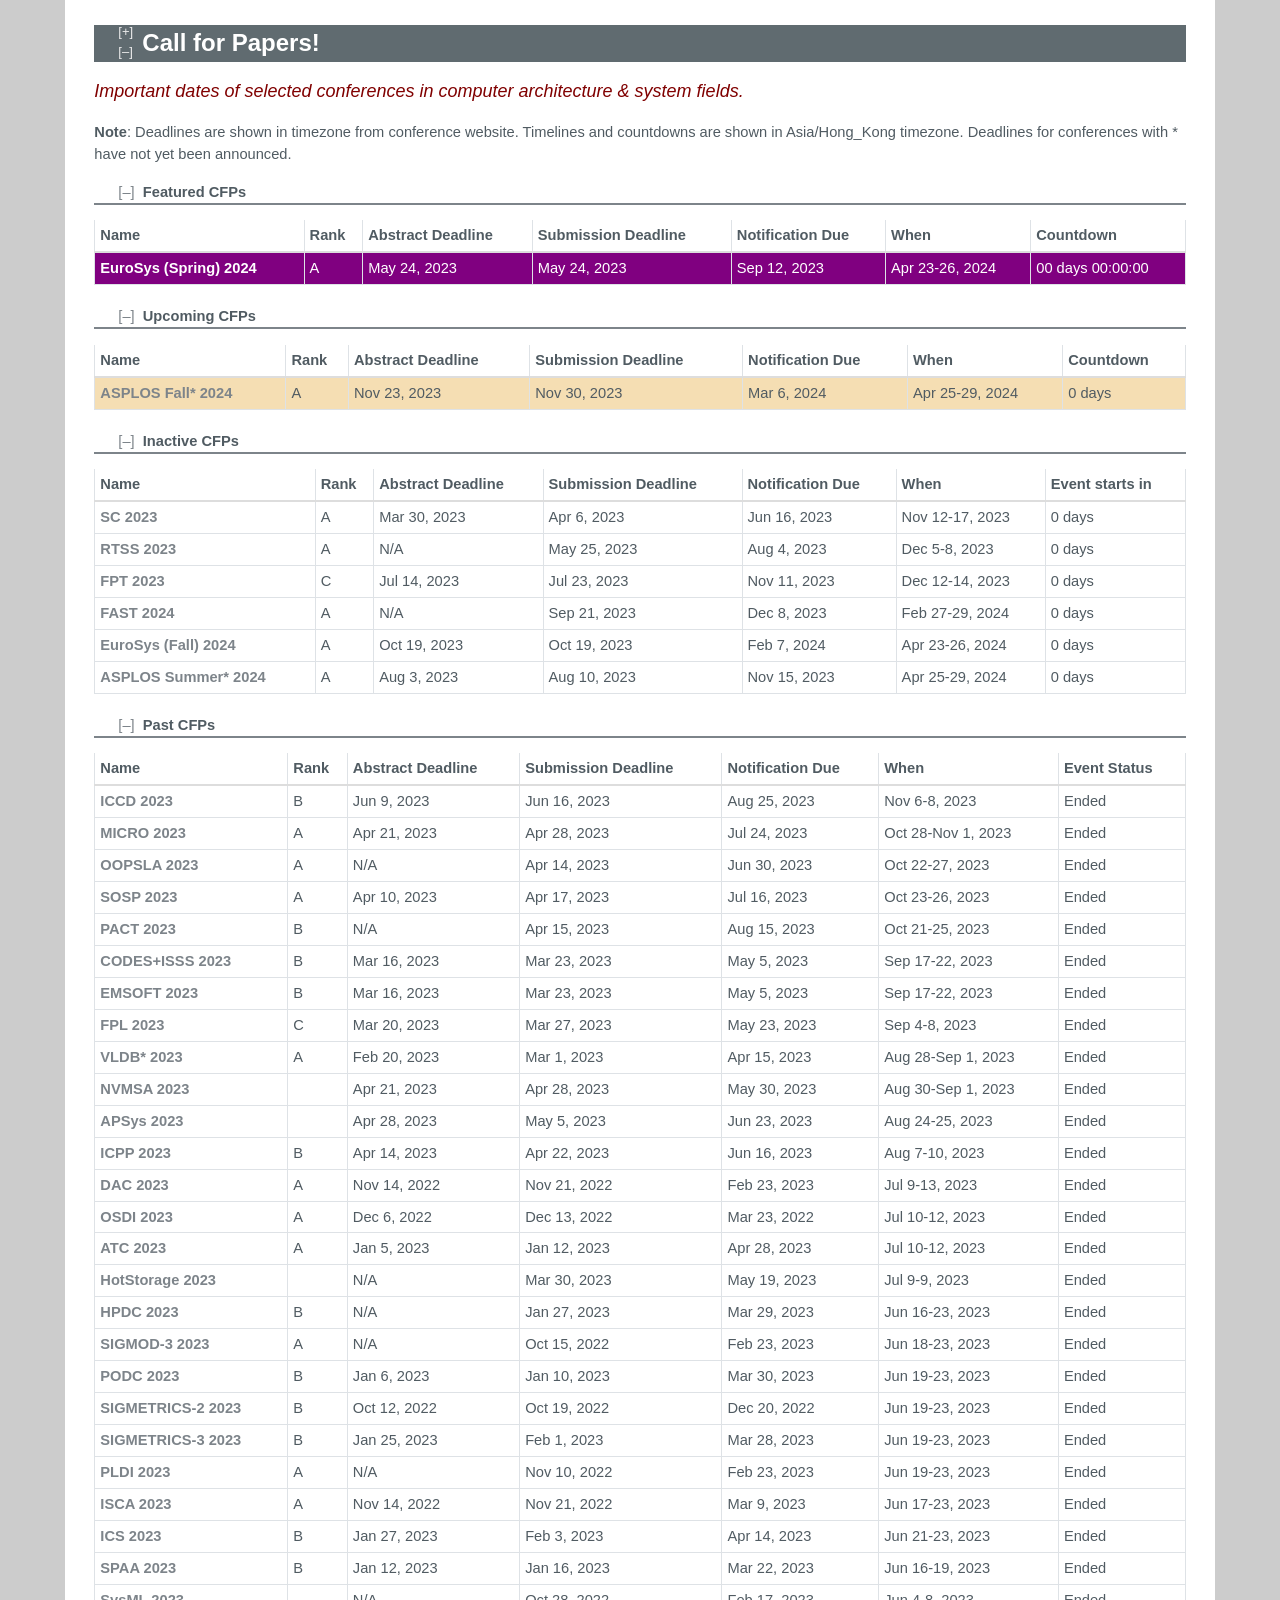
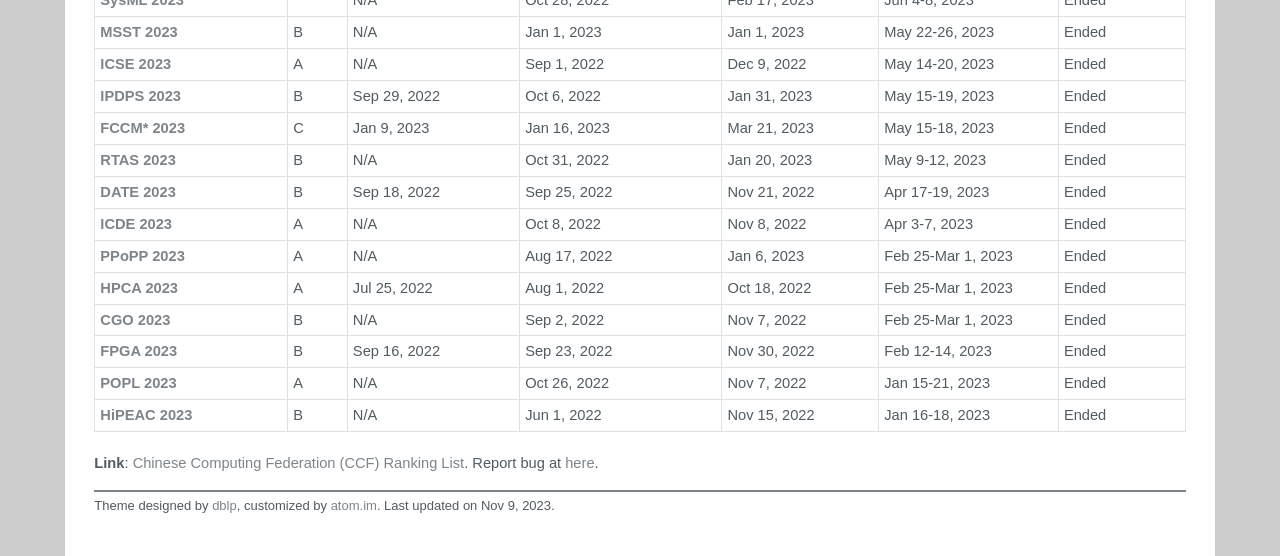
==== index.html @ 72f47cea "deploy: 74f1f2097d06f470bd40d32255d3997ac44f8871" ====
<!DOCTYPE html>
<html lang="en">


<head>
	<title>Call for papers</title>
	<meta charset="utf-8">
	<meta http-equiv="X-UA-Compatible" content="IE=edge">
	<meta name="viewport" content="width=device-width, initial-scale=1.0">
	<meta name="description" content="Selected call for papers from top computer architecture &amp; system conferences.">
	<meta name="author" content="Hu Wan">
	<meta name="keywords" content="conference, computer science and technology, non-volatile memory, NVM, file system, operating system">
	<link href="assets/images/favicon.ico" id="favicon" rel="shortcut icon" type="image/x-icon">
	<link href="assets/css/bootstrap.min.css" rel="stylesheet" type="text/css">
	<link href="assets/css/dblp-2015-02-06.css" rel="stylesheet" type="text/css">
	<link href="assets/css/bootstrap-table.css" rel="stylesheet" type="text/css">
	<link href="assets/css/jquery.timeline.min.css" rel="stylesheet" type="text/css">
</head>

<body class="no-js" style="overflow-y: scroll;">
	<div id="main">
	<!-- head line -->
	<header class="noline" id="headline">
		<h1>Call for Papers!</h1>
	</header>
	<div class="warning">
		<p>Important dates of selected conferences in computer architecture &amp; system fields.</p>
	</div>
	<div>
		<p><strong>Note</strong>: Deadlines are shown in timezone from conference website. Timelines and countdowns are shown in Asia/Hong_Kong timezone. Deadlines for conferences with * have not yet been announced.</p>
	</div>
	<div class="clear-both"></div>

	<div class="hideable" id="highlight">
		<header class="hide-head nowrap">
			<h2>Featured CFPs</h2>
		</header>
		<div class="hide-body">
			<div class="table-responsive">
				<table class="table table-bordered table-condensed">
					<thead>
						<tr>
							<th>Name</th>
							<th>Rank</th>
							<th>Abstract Deadline</th>
							<th>Submission Deadline</th>
							<th>Notification Due</th>
							<th>When</th>
							<th>Countdown</th>
						</tr>
					</thead>
					<tbody>
						<tr class="item" style="background-color:purple;color:white">
							<th scope="row">
								<a class="hl" href="https://www.eurosys.org/news/eurosys-2024" target="_blank">EuroSys (Spring) 2024</a>
							</th>
							<td>A</td>
							<td> May 24, 2023 </td>
							<td>May 24, 2023</td>
							<td>Sep 12, 2023</td>
							<td>Apr 23-26, 2024</td>
							<td>
								<div id="countdown"></div>
							</td>
						</tr>
					</tbody>
				</table>
			</div>
		</div>
	</div>


	<div class="hideable" id="upcoming">
		<header class="hide-head nowrap">
			<h2>Upcoming CFPs</h2>
		</header>
		<div class="hide-body">
			<div class="table-responsive">
				<table class="table table-bordered table-condensed">
					<thead>
						<tr>
							<th>Name</th>
							<th>Rank</th>
							<th>Abstract Deadline</th>
							<th>Submission Deadline</th>
							<th>Notification Due</th>
							<th>When</th>
							<th>Countdown</th>
						</tr>
					</thead>
					<tbody>
						<tr class="item" style="background-color:Wheat">
							<th scope="row">
								<a href="https://asplos-conference.org/" target="_blank">ASPLOS Fall* 2024</a>
							</th>
							<td>A</td>
							<td>Nov 23, 2023</td>
							<td>Nov 30, 2023</td>
							<td>Mar 6, 2024</td>
							<td>Apr 25-29, 2024</td>
							<td>
								<div data-countdown="2023-12-01 05:59:59"></div>
							</td>
						</tr>

					</tbody>
				</table>
			</div>
		</div>
	</div>

	<div class="hideable" id="current">
		<header class="hide-head nowrap">
			<h2>Inactive CFPs</h2>
		</header>
		<div class="hide-body">
			<div class="table-responsive">
				<table class="table table-bordered table-condensed">
					<thead>
						<tr>
							<th>Name</th>
							<th>Rank</th>
							<th>Abstract Deadline</th>
							<th>Submission Deadline</th>
							<th>Notification Due</th>
							<th>When</th>
							<th>Event starts in</th>
						</tr>
					</thead>
					<tbody>
						<tr class="item" style="background-color:white">
							<th scope="row">
								<a href="https://sc23.supercomputing.org" target="_blank">SC 2023</a>
							</th>
							<td>A</td>
							<td>Mar 30, 2023</td>
							<td>Apr 6, 2023</td>
							<td>Jun 16, 2023</td>
							<td>Nov 12-17, 2023</td>
							<td>
								<div data-countdown="2023-11-12 08:00:00"></div>
							</td>
						</tr>

						<tr class="item" style="background-color:white">
							<th scope="row">
								<a href="http://2023.rtss.org/" target="_blank">RTSS 2023</a>
							</th>
							<td>A</td>
							<td>N/A</td>
							<td>May 25, 2023</td>
							<td>Aug 4, 2023</td>
							<td>Dec 5-8, 2023</td>
							<td>
								<div data-countdown="2023-12-05 08:00:00"></div>
							</td>
						</tr>

						<tr class="item" style="background-color:white">
							<th scope="row">
								<a href="http://www.icfpt.org/" target="_blank">FPT 2023</a>
							</th>
							<td>C</td>
							<td>Jul 14, 2023</td>
							<td>Jul 23, 2023</td>
							<td>Nov 11, 2023</td>
							<td>Dec 12-14, 2023</td>
							<td>
								<div data-countdown="2023-12-12 08:00:00"></div>
							</td>
						</tr>

						<tr class="item" style="background-color:white">
							<th scope="row">
								<a href="https://www.usenix.org/conference/fast24/call-for-papers" target="_blank">FAST 2024</a>
							</th>
							<td>A</td>
							<td>N/A</td>
							<td>Sep 21, 2023</td>
							<td>Dec 8, 2023</td>
							<td>Feb 27-29, 2024</td>
							<td>
								<div data-countdown="2024-02-27 08:00:00"></div>
							</td>
						</tr>

						<tr class="item" style="background-color:white">
							<th scope="row">
								<a href="https://www.eurosys.org/news/eurosys-2024" target="_blank">EuroSys (Fall) 2024</a>
							</th>
							<td>A</td>
							<td>Oct 19, 2023</td>
							<td>Oct 19, 2023</td>
							<td>Feb 7, 2024</td>
							<td>Apr 23-26, 2024</td>
							<td>
								<div data-countdown="2024-04-23 08:00:00"></div>
							</td>
						</tr>

						<tr class="item" style="background-color:white">
							<th scope="row">
								<a href="https://asplos-conference.org/" target="_blank">ASPLOS Summer* 2024</a>
							</th>
							<td>A</td>
							<td>Aug 3, 2023</td>
							<td>Aug 10, 2023</td>
							<td>Nov 15, 2023</td>
							<td>Apr 25-29, 2024</td>
							<td>
								<div data-countdown="2024-04-25 08:00:00"></div>
							</td>
						</tr>

					</tbody>
				</table>
			</div>
		</div>
	</div>

	<div class="hideable" id="past">
		<header class="hide-head nowrap">
			<h2>Past CFPs</h2>
		</header>
		<div class="hide-body">
			<div class="table-responsive">
				<table class="table table-bordered table-condensed">
					<thead>
						<tr>
							<th>Name</th>
							<th>Rank</th>
							<th>Abstract Deadline</th>
							<th>Submission Deadline</th>
							<th>Notification Due</th>
							<th>When</th>
							<th>Event Status</th>
						</tr>
					</thead>
					<tbody>
						<tr class="item" style="background-color:white">
							<th scope="row">
								<a href="http://www.iccd-conf.com" target="_blank">ICCD 2023</a>
							</th>
							<td>B</td>
							<td>Jun 9, 2023</td>
							<td>Jun 16, 2023</td>
							<td>Aug 25, 2023</td>
							<td>Nov 6-8, 2023</td>
							<td>
								Ended
							</td>
						</tr>

						<tr class="item" style="background-color:white">
							<th scope="row">
								<a href="https://www.microarch.org/micro56" target="_blank">MICRO 2023</a>
							</th>
							<td>A</td>
							<td>Apr 21, 2023</td>
							<td>Apr 28, 2023</td>
							<td>Jul 24, 2023</td>
							<td>Oct 28-Nov 1, 2023</td>
							<td>
								Ended
							</td>
						</tr>

						<tr class="item" style="background-color:white">
							<th scope="row">
								<a href="https://2023.splashcon.org/" target="_blank">OOPSLA 2023</a>
							</th>
							<td>A</td>
							<td>N/A</td>
							<td>Apr 14, 2023</td>
							<td>Jun 30, 2023</td>
							<td>Oct 22-27, 2023</td>
							<td>
								Ended
							</td>
						</tr>

						<tr class="item" style="background-color:white">
							<th scope="row">
								<a href="https://sosp2023.mpi-sws.org/" target="_blank">SOSP 2023</a>
							</th>
							<td>A</td>
							<td>Apr 10, 2023</td>
							<td>Apr 17, 2023</td>
							<td>Jul 16, 2023</td>
							<td>Oct 23-26, 2023</td>
							<td>
								Ended
							</td>
						</tr>

						<tr class="item" style="background-color:white">
							<th scope="row">
								<a href="https://pact2023.github.io/" target="_blank">PACT 2023</a>
							</th>
							<td>B</td>
							<td>N/A</td>
							<td>Apr 15, 2023</td>
							<td>Aug 15, 2023</td>
							<td>Oct 21-25, 2023</td>
							<td>
								Ended
							</td>
						</tr>

						<tr class="item" style="background-color:white">
							<th scope="row">
								<a href="http://www.esweek.org" target="_blank">CODES&#43;ISSS 2023</a>
							</th>
							<td>B</td>
							<td>Mar 16, 2023</td>
							<td>Mar 23, 2023</td>
							<td>May 5, 2023</td>
							<td>Sep 17-22, 2023</td>
							<td>
								Ended
							</td>
						</tr>

						<tr class="item" style="background-color:white">
							<th scope="row">
								<a href="http://www.esweek.org" target="_blank">EMSOFT 2023</a>
							</th>
							<td>B</td>
							<td>Mar 16, 2023</td>
							<td>Mar 23, 2023</td>
							<td>May 5, 2023</td>
							<td>Sep 17-22, 2023</td>
							<td>
								Ended
							</td>
						</tr>

						<tr class="item" style="background-color:white">
							<th scope="row">
								<a href="https://www.fpl.org/" target="_blank">FPL 2023</a>
							</th>
							<td>C</td>
							<td>Mar 20, 2023</td>
							<td>Mar 27, 2023</td>
							<td>May 23, 2023</td>
							<td>Sep 4-8, 2023</td>
							<td>
								Ended
							</td>
						</tr>

						<tr class="item" style="background-color:white">
							<th scope="row">
								<a href="http://vldb.org/2023/" target="_blank">VLDB* 2023</a>
							</th>
							<td>A</td>
							<td>Feb 20, 2023</td>
							<td>Mar 1, 2023</td>
							<td>Apr 15, 2023</td>
							<td>Aug 28-Sep 1, 2023</td>
							<td>
								Ended
							</td>
						</tr>

						<tr class="item" style="background-color:white">
							<th scope="row">
								<a href="https://nvmsa2023.github.io/index" target="_blank">NVMSA 2023</a>
							</th>
							<td></td>
							<td>Apr 21, 2023</td>
							<td>Apr 28, 2023</td>
							<td>May 30, 2023</td>
							<td>Aug 30-Sep 1, 2023</td>
							<td>
								Ended
							</td>
						</tr>

						<tr class="item" style="background-color:white">
							<th scope="row">
								<a href="https://apsys23.skku.edu/" target="_blank">APSys 2023</a>
							</th>
							<td></td>
							<td>Apr 28, 2023</td>
							<td>May 5, 2023</td>
							<td>Jun 23, 2023</td>
							<td>Aug 24-25, 2023</td>
							<td>
								Ended
							</td>
						</tr>

						<tr class="item" style="background-color:white">
							<th scope="row">
								<a href="https://icpp23.sci.utah.edu/" target="_blank">ICPP 2023</a>
							</th>
							<td>B</td>
							<td>Apr 14, 2023</td>
							<td>Apr 22, 2023</td>
							<td>Jun 16, 2023</td>
							<td>Aug 7-10, 2023</td>
							<td>
								Ended
							</td>
						</tr>

						<tr class="item" style="background-color:white">
							<th scope="row">
								<a href="https://dac.com" target="_blank">DAC 2023</a>
							</th>
							<td>A</td>
							<td>Nov 14, 2022</td>
							<td>Nov 21, 2022</td>
							<td>Feb 23, 2023</td>
							<td>Jul 9-13, 2023</td>
							<td>
								Ended
							</td>
						</tr>

						<tr class="item" style="background-color:white">
							<th scope="row">
								<a href="https://www.usenix.org/conference/osdi23/" target="_blank">OSDI 2023</a>
							</th>
							<td>A</td>
							<td>Dec 6, 2022</td>
							<td>Dec 13, 2022</td>
							<td>Mar 23, 2022</td>
							<td>Jul 10-12, 2023</td>
							<td>
								Ended
							</td>
						</tr>

						<tr class="item" style="background-color:white">
							<th scope="row">
								<a href="https://www.usenix.org/conference/atc23" target="_blank">ATC 2023</a>
							</th>
							<td>A</td>
							<td>Jan 5, 2023</td>
							<td>Jan 12, 2023</td>
							<td>Apr 28, 2023</td>
							<td>Jul 10-12, 2023</td>
							<td>
								Ended
							</td>
						</tr>

						<tr class="item" style="background-color:white">
							<th scope="row">
								<a href="https://www.hotstorage.org/2023/" target="_blank">HotStorage 2023</a>
							</th>
							<td></td>
							<td>N/A</td>
							<td>Mar 30, 2023</td>
							<td>May 19, 2023</td>
							<td>Jul 9-9, 2023</td>
							<td>
								Ended
							</td>
						</tr>

						<tr class="item" style="background-color:white">
							<th scope="row">
								<a href="http://www.hpdc.org/2023/" target="_blank">HPDC 2023</a>
							</th>
							<td>B</td>
							<td>N/A</td>
							<td>Jan 27, 2023</td>
							<td>Mar 29, 2023</td>
							<td>Jun 16-23, 2023</td>
							<td>
								Ended
							</td>
						</tr>

						<tr class="item" style="background-color:white">
							<th scope="row">
								<a href="https://2023.sigmod.org/" target="_blank">SIGMOD-3 2023</a>
							</th>
							<td>A</td>
							<td>N/A</td>
							<td>Oct 15, 2022</td>
							<td>Feb 23, 2023</td>
							<td>Jun 18-23, 2023</td>
							<td>
								Ended
							</td>
						</tr>

						<tr class="item" style="background-color:white">
							<th scope="row">
								<a href="https://www.podc.org/" target="_blank">PODC 2023</a>
							</th>
							<td>B</td>
							<td>Jan 6, 2023</td>
							<td>Jan 10, 2023</td>
							<td>Mar 30, 2023</td>
							<td>Jun 19-23, 2023</td>
							<td>
								Ended
							</td>
						</tr>

						<tr class="item" style="background-color:white">
							<th scope="row">
								<a href="https://www.sigmetrics.org/sigmetrics2023" target="_blank">SIGMETRICS-2 2023</a>
							</th>
							<td>B</td>
							<td>Oct 12, 2022</td>
							<td>Oct 19, 2022</td>
							<td>Dec 20, 2022</td>
							<td>Jun 19-23, 2023</td>
							<td>
								Ended
							</td>
						</tr>

						<tr class="item" style="background-color:white">
							<th scope="row">
								<a href="https://www.sigmetrics.org/sigmetrics2023" target="_blank">SIGMETRICS-3 2023</a>
							</th>
							<td>B</td>
							<td>Jan 25, 2023</td>
							<td>Feb 1, 2023</td>
							<td>Mar 28, 2023</td>
							<td>Jun 19-23, 2023</td>
							<td>
								Ended
							</td>
						</tr>

						<tr class="item" style="background-color:white">
							<th scope="row">
								<a href="http://pldi23.sigplan.org" target="_blank">PLDI 2023</a>
							</th>
							<td>A</td>
							<td>N/A</td>
							<td>Nov 10, 2022</td>
							<td>Feb 23, 2023</td>
							<td>Jun 19-23, 2023</td>
							<td>
								Ended
							</td>
						</tr>

						<tr class="item" style="background-color:white">
							<th scope="row">
								<a href="https://iscaconf.org/isca2023" target="_blank">ISCA 2023</a>
							</th>
							<td>A</td>
							<td>Nov 14, 2022</td>
							<td>Nov 21, 2022</td>
							<td>Mar 9, 2023</td>
							<td>Jun 17-23, 2023</td>
							<td>
								Ended
							</td>
						</tr>

						<tr class="item" style="background-color:white">
							<th scope="row">
								<a href="https://nschiele.github.io/ICS2023/" target="_blank">ICS 2023</a>
							</th>
							<td>B</td>
							<td>Jan 27, 2023</td>
							<td>Feb 3, 2023</td>
							<td>Apr 14, 2023</td>
							<td>Jun 21-23, 2023</td>
							<td>
								Ended
							</td>
						</tr>

						<tr class="item" style="background-color:white">
							<th scope="row">
								<a href="http://spaa.acm.org/" target="_blank">SPAA 2023</a>
							</th>
							<td>B</td>
							<td>Jan 12, 2023</td>
							<td>Jan 16, 2023</td>
							<td>Mar 22, 2023</td>
							<td>Jun 16-19, 2023</td>
							<td>
								Ended
							</td>
						</tr>

						<tr class="item" style="background-color:white">
							<th scope="row">
								<a href="https://mlsys.org/" target="_blank">SysML 2023</a>
							</th>
							<td></td>
							<td>N/A</td>
							<td>Oct 28, 2022</td>
							<td>Feb 17, 2023</td>
							<td>Jun 4-8, 2023</td>
							<td>
								Ended
							</td>
						</tr>

						<tr class="item" style="background-color:white">
							<th scope="row">
								<a href="http://storageconference.us/" target="_blank">MSST 2023</a>
							</th>
							<td>B</td>
							<td>N/A</td>
							<td>Jan 1, 2023</td>
							<td>Jan 1, 2023</td>
							<td>May 22-26, 2023</td>
							<td>
								Ended
							</td>
						</tr>

						<tr class="item" style="background-color:white">
							<th scope="row">
								<a href="https://conf.researchr.org/home/icse-2023" target="_blank">ICSE 2023</a>
							</th>
							<td>A</td>
							<td>N/A</td>
							<td>Sep 1, 2022</td>
							<td>Dec 9, 2022</td>
							<td>May 14-20, 2023</td>
							<td>
								Ended
							</td>
						</tr>

						<tr class="item" style="background-color:white">
							<th scope="row">
								<a href="http://www.ipdps.org/" target="_blank">IPDPS 2023</a>
							</th>
							<td>B</td>
							<td>Sep 29, 2022</td>
							<td>Oct 6, 2022</td>
							<td>Jan 31, 2023</td>
							<td>May 15-19, 2023</td>
							<td>
								Ended
							</td>
						</tr>

						<tr class="item" style="background-color:white">
							<th scope="row">
								<a href="https://www.fccm.org/" target="_blank">FCCM* 2023</a>
							</th>
							<td>C</td>
							<td>Jan 9, 2023</td>
							<td>Jan 16, 2023</td>
							<td>Mar 21, 2023</td>
							<td>May 15-18, 2023</td>
							<td>
								Ended
							</td>
						</tr>

						<tr class="item" style="background-color:white">
							<th scope="row">
								<a href="http://2023.rtas.org/" target="_blank">RTAS 2023</a>
							</th>
							<td>B</td>
							<td>N/A</td>
							<td>Oct 31, 2022</td>
							<td>Jan 20, 2023</td>
							<td>May 9-12, 2023</td>
							<td>
								Ended
							</td>
						</tr>

						<tr class="item" style="background-color:white">
							<th scope="row">
								<a href="https://www.date-conference.com/" target="_blank">DATE 2023</a>
							</th>
							<td>B</td>
							<td>Sep 18, 2022</td>
							<td>Sep 25, 2022</td>
							<td>Nov 21, 2022</td>
							<td>Apr 17-19, 2023</td>
							<td>
								Ended
							</td>
						</tr>

						<tr class="item" style="background-color:white">
							<th scope="row">
								<a href="https://icde2023.ics.uci.edu/" target="_blank">ICDE 2023</a>
							</th>
							<td>A</td>
							<td>N/A</td>
							<td>Oct 8, 2022</td>
							<td>Nov 8, 2022</td>
							<td>Apr 3-7, 2023</td>
							<td>
								Ended
							</td>
						</tr>

						<tr class="item" style="background-color:white">
							<th scope="row">
								<a href="https://ppopp23.sigplan.org" target="_blank">PPoPP 2023</a>
							</th>
							<td>A</td>
							<td>N/A</td>
							<td>Aug 17, 2022</td>
							<td>Jan 6, 2023</td>
							<td>Feb 25-Mar 1, 2023</td>
							<td>
								Ended
							</td>
						</tr>

						<tr class="item" style="background-color:white">
							<th scope="row">
								<a href="https://www.hpca-conf.org/2023/" target="_blank">HPCA 2023</a>
							</th>
							<td>A</td>
							<td>Jul 25, 2022</td>
							<td>Aug 1, 2022</td>
							<td>Oct 18, 2022</td>
							<td>Feb 25-Mar 1, 2023</td>
							<td>
								Ended
							</td>
						</tr>

						<tr class="item" style="background-color:white">
							<th scope="row">
								<a href="https://conf.researchr.org/home/cgo-2023" target="_blank">CGO 2023</a>
							</th>
							<td>B</td>
							<td>N/A</td>
							<td>Sep 2, 2022</td>
							<td>Nov 7, 2022</td>
							<td>Feb 25-Mar 1, 2023</td>
							<td>
								Ended
							</td>
						</tr>

						<tr class="item" style="background-color:white">
							<th scope="row">
								<a href="https://isfpga.org/" target="_blank">FPGA 2023</a>
							</th>
							<td>B</td>
							<td>Sep 16, 2022</td>
							<td>Sep 23, 2022</td>
							<td>Nov 30, 2022</td>
							<td>Feb 12-14, 2023</td>
							<td>
								Ended
							</td>
						</tr>

						<tr class="item" style="background-color:white">
							<th scope="row">
								<a href="https://popl23.sigplan.org/" target="_blank">POPL 2023</a>
							</th>
							<td>A</td>
							<td>N/A</td>
							<td>Oct 26, 2022</td>
							<td>Nov 7, 2022</td>
							<td>Jan 15-21, 2023</td>
							<td>
								Ended
							</td>
						</tr>

						<tr class="item" style="background-color:white">
							<th scope="row">
								<a href="https://www.hipeac.net/2023/toulouse/#/" target="_blank">HiPEAC 2023</a>
							</th>
							<td>B</td>
							<td>N/A</td>
							<td>Jun 1, 2022</td>
							<td>Nov 15, 2022</td>
							<td>Jan 16-18, 2023</td>
							<td>
								Ended
							</td>
						</tr>

					</tbody>
				</table>
			</div>
		</div>
	</div>

	<div class="info">
		<p><strong>Link</strong>: <a href="https://ccf.atom.im">Chinese Computing Federation (CCF) Ranking List</a>. Report bug at <a href="https://github.com/atom-im/cfp/issues">here</a>.</p>
	</div>

	<div class="clear-both"></div>
	<div id="footer">
		<div class="info">
			<p>Theme designed by <a href="https://dblp.uni-trier.de/">dblp</a>, customized by <a href="https://atom.im">atom.im</a>. Last updated on Nov 9, 2023.</p>
		</div>
	</div>

	</div> <!-- main -->
	<script>
		var el = document.getElementsByTagName("body")[0];
		el.className = "js";
	</script>
	<script src="assets/js/w3.js"></script>
	<script src="assets/js/jquery-3.3.1.min.js"></script>
	<script src="assets/js/jquery.dblp-2014-08-07.min.js"></script>
	<script src="assets/js/jquery.cookie-1.2.min.js"></script>
	<script src="assets/js/encoder-2012-09-23.min.js"></script>
	<script src="assets/js/buckets-1.0.min.js"></script>
	<script src="assets/js/dblp-2015-02-11.min.js"></script>
	<script src="assets/js/dblp-ui-2014-06-16.min.js"></script>
	<script src="assets/js/popper.min.js"></script>
	<script src="assets/js/bootstrap.min.js"></script>
	<script src="assets/js/jquery.timeline.min.js"></script>
	<script src="assets/js/jquery.countdown.min.js"></script>
	<script src="assets/js/moment.min.js"></script>
	<script src="assets/js/moment-timezone-with-data-2012-2022.min.js"></script>
	<script>
		var deadline = moment.tz("2023-05-25 19:59:59", "Asia/Hong_Kong");
		$('#countdown').countdown(deadline.toDate(), function(event) {
			$(this).html(event.strftime('%D days %H:%M:%S'));
			});

	$('[data-countdown]').each(function() {
			var $this = $(this),
			finalDate = $(this).data('countdown');
			$this.countdown(finalDate, function(event) {
					var output = "0 days";
					if (event.offset.totalDays > 1) {
					  output = '%-D days';
					} else if (event.offset.totalDays > 0) {
					  output = '%-D day';
					} else if (event.offset.hours > 1) {
					  output = '%-H hours';
					} else if (event.offset.hours > 0) {
					  output = '%-H hour';
					}
					$this.html(event.strftime(output));
				});
			});
	</script>
	<script>
	let timeline_options = {
		type          : 'bar',
		startDatetime : 'currently',
		endDatetime   : 'auto',
		range         : 12,
		scale         : 'day',
		rows          : 3,
		minGridSize   : 24 * 2,
		rangeAlign    : 'begin',
                hideScrollbar : true,
		sidebar       : {
			sticky : true,
			list   : [
				'Upcoming calls',
				'Upcoming confs',
				'Future confs',
			]
		},
		ruler         : {
			top    : {
				lines      : [ 'month', 'day', 'weekday' ],
				height     : 26,
				fontSize   : 13,
				color      : '#777',
				background : '#FFF',
				format     : { timeZone: 'Asia/Hong_Kong', hour12: false, year: 'zerofill', month: 'long', day:"numeric", weekday: 'short', hour: 'numeric', minute: 'numeric' },
			},
		}
	}
	$('#my-timeline').Timeline( timeline_options )
	.tooltip({
		selector: '[data-toggle="tooltip"]',
		html: true
	});
	</script>

</body>
</html>
---- assets/css/dblp-2015-02-06.css ----
/** GENERAL STYLE **/

body { color:#505b62; background:#cccccc;
    font-family:arial, Arial, Helvetica, sans-serif; font-size:11pt; font-weight:400;
	margin:0px; padding:0px}

body.no-js .js-only { display:none; }
body.js .no-js-only { display:none; }

a { color:#7d848a; text-decoration:none; }
/*body.faq-page a { color:#728590; } */
a:hover { color:#1889c4; text-decoration:underline; }
a img { border:0px; }
a.disabled { color:#cccccc; text-decoration:none; cursor:text; }
a.disabled:hover { color:#cccccc; text-decoration:none; }
mark { color:#505b62; background:#fff8c6; }
/*mark { color:#505b62; background:#fff8c6; border:1px solid #888888; }*/
/*mark { color:#505b62; background:#ffedab; }*/
a mark { color:#7d848a; }
a:hover mark { color:#1889c4; }
li { list-style-type:square; }
li.no-bullet { list-style-type:none; }

a.hl:link, a.hl:visited { color: #ffffff; }
a.hl:hover { text-decoration:underline; }

/** FIXME: compatibility with old bht, do this before new headers to override later */
h2 { clear:both; font-size:1em; font-weight:700; border-bottom:2px #7d848a solid;
          padding:0px 0px 0px 24px; margin:2ex 0em; }
h3 { clear:both; font-size:small; font-weight:700; border-bottom:1px #7d848a solid;
          padding: 0px 12px 0px 24px;  }
h4 { clear:both; font-size:small; font-weight:400; padding: 0px 0px 0px 24px; }
h5 { clear:both; font-size:x-small; font-weight:400; padding: 0px 0px 0px 24px; }
h6 { clear:both; font-size:x-small; font-weight:300; padding: 0px 0px 0px 24px; }
/**/

header { border-bottom:2px #7d848a solid; padding:0px 16px 0px 24px; margin:0ex 0em 2ex 0em; }
header.noline { border-bottom:none; }
header.sub { display:inline; white-space:nowrap; }
header.sub:after { content:"\A"; white-space:pre-line; }
header h2 { display:inline; font-size:1em; font-weight:700; border-bottom:none;
	padding:0px; margin:0px; }
header h3 { display:inline; font-size:small; font-weight:700; border-bottom:none;
	padding:0px; margin:0px; }
header h4 { display:inline; font-size:small; font-weight:400; border-bottom:none;
	padding:0px; margin:0px; }
header h5 { display:inline; font-size:x-small; font-weight:400; border-bottom:none;
	padding:0px; margin:0px; }
header h6 { display:inline; font-size:x-small; font-weight:300; border-bottom:none;
	padding:0px; margin:0px; }
#main>p { margin: 10px 0px 10px 24px; padding:0px; }
.section>p { margin: 10px 0px 10px 24px; padding:0px; }
.section>div>p { margin: 10px 0px 10px 24px; padding:0px; }
.index>p { margin: 10px 0px 10px 24px; padding:0px; }

button.text { display:inline; overflow:visible; text-align:left;
	color:#7d848a; text-decoration:none; border: none;
	cursor:pointer; font-family:sans-serif; font-size:1em; font-weight:400;
	background-color: transparent; margin:0px; padding:0px; }
button.text:hover { color:#1889c4; text-decoration:underline; }
button.selected { font-weight:700; font-style:italic; padding-right:4px; }


/** WIDGETS **/

/* hideables */
body.js .hideable a.toggle{ font-weight:300; }
body.js .hideable a.toggle:hover{ text-decoration:none; }

/* dropdown */
.drop-down { display:inline-block; position:relative;
             color:#505b62; font-size:medium; font-weight:normal;
             padding:0px; margin:0px; }
.drop-down a {  color:#505b62; text-decoration:none; }
.drop-down a:hover { color:#1889c4; text-decoration:underline;  }
.drop-down>.head { display:inline-block; position:relative; font-size:smaller; background:#ffffff;
                   border:2px #ffffff solid; width:20px; height:20px; }
.drop-down:hover>.head { border-color:#cccccc;  border-bottom-color:#ffffff; z-index:33;}
.drop-down>.head img { padding:2px; }
.drop-down>.body { display:none; position:absolute; top:22px; left:-20px;
          white-space:normal; font-size:smaller; background:#ffffff; width:200px;
          border:2px #cccccc solid; padding:4px; margin:0px; }
.drop-down>.body p { padding:0px; margin:0px 0px 0.5ex 0px; }
.drop-down>.body ul { padding:0px; margin:0px 0px 0.5ex 0px; }
.drop-down>.body.nowrap { white-space:nowrap; width:auto; }
.drop-down:hover>.body { display:block; z-index:22; }

/* faq tooltips */
.faq>.head { width:20px; height:16px; }
.faq>.head img { padding:2px 4px; }
.faq>.body { top:18px; left:-20px; }
.faq>.body>ul { padding:0px 0px 0.5ex 15px; margin:0px }

/* notifier tootips */
.notifier>.head { width:20px; height:16px; }
.notifier>.head img { padding:2px 4px; }
.notifier>.body { top:18px; right:-40px; left:auto; width:200px; white-space:normal;}
.notifier>.body>ul { font-size:smaller; padding:0px 0px 0.5ex 15px; margin:0px }

/* prefix indices */
.prefix-index>ul { margin:0.5ex 0em 0ex 12px; padding:0px; }
.prefix-index>ul>.drop-down>.head { text-align:center; }
.prefix-index>ul>.drop-down>.body { width:120px; }

/* selector */
.selector-box  { float:right; display:inline; white-space:nowrap; margin: 0ex 0em 2ex 1em;}
.selector-box a {  color:#505b62; text-decoration:none; }
.selector-box a:hover { color:#505b62; text-decoration:underline;  }
.selector-box>img { margin-right:0.5em; vertical-align:-4px; }

.selector>.head { width:auto; height:auto; min-height:18px;
                  border:2px #cccccc solid; padding: 1px 8px 1px 20px; margin:0px;
                  background:#ffffff url("../img/dropdown.dark.16x16.png") no-repeat left center; }
.selector>.body { top:22px; left:0px; white-space:nowrap; width:auto; min-width:100%; }
.selector>.body ul { padding:0px 0px 0px 15px; margin:0px }
.selector>.body ul.options { padding:0px; margin:0px }
.selector>.body ul.options>li { display:block; padding:0px 8px 2px 16px; margin:0px }
.selector>.body ul.checkboxes { padding:0px; margin:0px }
.selector>.body ul.checkboxes>li { display:block; padding:0px 4px 0px 0px; margin:0px }

/* floating panel */
.panel { float:right; display:inline; max-width:250px; background:#ffffff;
	margin:0ex; padding:0ex 0em 2ex 4em; }
.panel>*:first-child { margin-top:0ex; }
/*.panel>*:last-child { margin-bottom:6ex; }*/
.panel-section { margin:0ex 0em 2ex; padding:0px; }

/* content section */
.section { margin:2ex 0em 4ex; padding:0px; }

/* columns */
.columns { display:table-row; }
.columns>.column { display:table-cell; padding:0ex 2em 2ex; }
.columns>.column:first-child { padding-left:0em; }
.columns>.column:last-child { padding-right:0em; }
.columns>.column.min10 { min-width:10%; }
.columns>.column.min20 { min-width:20%; }
.columns>.column.min30 { min-width:30%; }
.columns>.column.min40 { min-width:40%; }
.columns>.column.min50 { min-width:50%; }
.columns>.column.min60 { min-width:60%; }
.columns>.column.min70 { min-width:70%; }
.columns>.column.min80 { min-width:80%; }
.columns>.column.min90 { min-width:90%; }
.columns>.column.min100 { min-width:100%; }

/* verbatim section */
.verbatim { font-family: monospace; background:#ebebeb; border:#cccccc 2px dotted;
	margin:0px 0px 20px 0px; padding: 10px 20px; }

/* refine by menues */
.refine-by { font-size:smaller; }
.refine-by>ul>li { position:relative; }
.refine-by>ul>li img.mark { position:absolute; top:3px; left:-15px; visibility:hidden; }
.refine-by>ul>li:hover img.mark { visibility:visible; }

.refine-by { margin:0ex 0em 2ex; }
.refine-by>p { margin:0px; padding:0px; }
.refine-by>div { position:relative; margin:0px; padding:0px; }
.refine-by.query input { border:1px #cccccc solid; }
.refine-by.query>div>img { margin-left:0.5em; }
.refine-by>ul { margin:0px; padding:0px; }
.refine-by>ul>li { display:block; padding:0px 4px 0px 0px; margin:0px }
.refine-by>ul.checkboxes>li { display:block; white-space:nowrap; padding:0px 4px 0px 0px; margin:0px }
.refine-by>ul.checkboxes>li>input { height:1.6ex; width:1.6ex; vertical-align:-1px; }
.refine-by.type>ul.checkboxes>li>input:hover { color:#1889c4; text-decoration:underline; }
.refine-by.type>ul.checkboxes>li>label:hover { color:#1889c4; text-decoration:underline; }
.refine-by.type>ul.checkboxes>li>label.deselected { color:#7d848a }
.refine-by.type>ul.checkboxes>li>button:hover { color:#1889c4; text-decoration:underline; }
.refine-by>div.slider>select { font-size:smaller; color:#505b62; border:1px #cccccc solid; }
/*.refine-by>div.slider>select>option { padding-left:15px; }*/


/** UNIQUE ELEMENTS **/

/* banner container */
body.js #banner>div.message { display:none; }
#banner { position:relative; text-align:center; font-size:small; margin:0px; padding:0px; }
#banner>div.message { position:relative; min-width:320px; max-width:1150px;
	background:#cccccc; border-width:0px;
	margin:0px auto 0px; padding:4px 2em 4px 2em; }
#banner>div.modest { background:#cccccc; }
#banner>div.fancy { background:#ffd500; }

/* main container */
#main { position:relative; min-width:320px; max-width:1150px; background:#ffffff;
	margin:0px auto; padding:10px 2em 10px 2em; }

/* logo */
#logo {height:116px; text-align:center; margin:14px 0em 24px; }
#logo img { margin:0px 0em; padding:0px 0em; }

/* top menu */
nav.top { display:inline; position:absolute; top:0px; right:2em;
          color:#ffffff; background:#606b70; border-bottom:2px solid #606B70;
          margin:0px; padding:6px 40px 0px; }
nav.top>ul { display:inline; list-style:none; white-space:nowrap; padding:0px; margin:0px; }
nav.top>ul>li:after { content:"|"; color:#ebebeb; }
nav.top>ul>li:last-child:after { content:normal; }

nav.top a {  color:#505b62; text-decoration:none; }
nav.top a:hover { color:#1889c4; text-decoration:underline;  }

nav.top .drop-down { vertical-align:bottom; }
nav.top .drop-down>.head { width:auto; height:auto; min-height:24px; font-size:11pt;
                           background:#606b70; border:2px #606b70 solid;
                           padding: 0px 8px; margin:0px; }
nav.top .drop-down>.head a { color:#ffffff; text-decoration:none; }
nav.top .drop-down>.head a:hover { color:#ebebeb; text-decoration:underline;  }
nav.top .drop-down:hover>.head { background:#313b40; border-color:#313b40; }
nav.top .drop-down>.body { top:24px; left:0px; white-space:nowrap; width:auto; min-width:100%;
                           font-size:11pt; }
nav.top .drop-down:hover>.body { z-index:44; }
nav.top .drop-down>.body ul { padding:0px; margin:0px 0px 0.5ex 0px; }
nav.top .drop-down>.body ul>li { display:block; padding:0px; margin:0px 4px 0px 4px; }
nav.top .drop-down>.body ul>li.separator { margin:5px 0px; }

/* notification */
#announcement { display:inline; position:absolute; top:8ex; right:4.5em; z-index:1;
                background:lightyellow; color:darkblue; font-size:small;
                padding: 0px 4px 2px; border: 2px gold dotted; }
#announcement a { color:maroon; }

/* search form */
#search {text-align:center; margin:14px 0em 24px; }
#search>img.icon { vertical-align:-2px; }
#search>img.no-js-only.icon { vertical-align:-2px; }
#search>input { position:relative; border:2px #cccccc solid; width:200px; height:24px; }

/* head line */
#headline { position:relative; clear:both; background:#606b70; color:#ffffff;
            padding:4px 24px; margin:2ex 0em; }
#headline>h1 { display:inline; font-size:x-large; font-weight:600; }
#headline>h1 a { color:#ebebeb; }
#headline>h1 a:hover { color:#cccccc; text-decoration:none; }
#headline>.note-line { font-size:small; }
#headline>.note-line a { color:#ebebeb; }
#headline>.note-line a:hover { color:#cccccc; text-decoration:none; }

body.js #headline { padding:4px 24px 4px 48px; }
body.js #headline ul.hide-control { position:absolute; display:inline;
                                    left:24px; bottom:1px; font-size:small;
                                    padding:0px; margin:0px 0.5em 0px 0px;}
body.js #headline ul.hide-control>li { display:table-row; list-style:none; }
body.js #headline ul.hide-control a { color:#ebebeb; text-decoration:none; }
body.js #headline ul.hide-control a:hover { color:#cccccc; text-decoration:none; }

/* heading menu */
nav.head { display:inline; color:#505b62; margin-left:0.5em; }
nav.head>ul { display:inline; list-style:none; white-space:nowrap; padding:0px; }
nav.head .drop-down { vertical-align:bottom }
nav.head .drop-down a {  color:#505b62; text-decoration:none; }
nav.head .drop-down a:hover { color:#1889c4; text-decoration:underline;  }
nav.head .drop-down>.head { background:#606b70; border:2px #606b70 solid; }
nav.head .drop-down:hover>.head { background:#313b40; border-color:#cccccc; }
nav.head .drop-down>.body { white-space:nowrap; width:auto; }
nav.head .drop-down>.body ul { padding:0px; margin:0px 0px 0.5ex 0px; }
nav.head .drop-down>.body ul>li { display:block; padding:0px; margin:0px 4px 0px 0px; }
nav.head .drop-down>.body>ul>li>a>img { vertical-align:-2px; padding-right:0.3em; }
nav.head .drop-down>.body ul.bullets>li { display:list-item; padding:0px;
                                          margin:0px 4px 0px 15px; }

/* header menu */
nav.header { display:inline; margin-left:0.5em; }
nav.header>ul { display:inline; list-style:none; white-space:nowrap; padding:0px; }
nav.header>ul>li { display:inline-block; vertical-align:-3px; }

nav.header .drop-down>.body { white-space:nowrap; width:auto; }
nav.header .drop-down>.body ul { padding:0px; margin:0px 0px 0.5ex 0px; }
nav.header .drop-down>.body ul>li { display:block; padding:0px; margin:0px 4px 0px 0px; }
nav.header .drop-down>.body>ul>li>a>img { vertical-align:-2px; padding-right:0.3em; }
nav.header .drop-down>.body ul.bullets>li { display:list-item; padding:0px;
                                          margin:0px 4px 0px 15px; }

/* side menu */
nav.side { position:absolute; right:30px; margin:0px; padding:0px; }
nav.side .icon { border:0px; width:16px; height:16px; padding:2px; }
nav.side .generic-icon { display:block; width:20px; text-align:center;
                      color:#5b6870; font-weight:800; }
nav.side .generic-thin-icon { display:block; width:20px; text-align:center;
                           color:#5b6870; font-weight:400; }

nav.side a { text-decoration:none; color:#ebebeb; }
nav.side a:hover { text-decoration:none; }

nav.side>ul { position:fixed; list-style:none; white-space:nowrap; background:#cccccc;
           margin:0px; padding:8px 2px 8px 4px; }
nav.side>ul>li:hover { background:#ebebeb; }

nav.side>ul>li { border-right:8px solid #cccccc; list-style-type:none; }
nav.side>ul>li.underline { border-bottom:1px solid #7d848a; }
nav.side>ul>li.book { border-right-color:#f8c91f; }
nav.side>ul>li.incollection { border-right-color:#ef942d; }
nav.side>ul>li.article { border-right-color:#c32b72; }
nav.side>ul>li.inproceedings { border-right-color:#196ca3; }
nav.side>ul>li.editor { border-right-color:#33c3ba; }
nav.side>ul>li.reference { border-right-color:#96ad2c; }
nav.side>ul>li.informal { border-right-color:#606b70; }
nav.side>ul>li.decade { font-size:small; }

/* breadcrumbs */
#breadcrumbs { margin:2ex 0em; }
#breadcrumbs>ul { display:table-cell; margin:0px; padding:0px 0px 0px 24px; }
#breadcrumbs>ul>li { list-style-type:none; margin:0px; padding:0px 0px 0px 0px; }

/* info section */
#info-section>div { margin:1ex 0em; padding:0px; }
#info-section>div em { font-size:small; }

/* footer */
#footer { padding:0px; margin:0ex 0em 4ex; }
#footer>.credit { text-align:right; }
#footer>.credit img { padding:0px; margin:0px 0px 1ex 1.5em; }
#footer>.info { border-top:2px #7d848a solid; }
#footer>.info p { font-size:small; margin:0.5ex 0px; padding:0px; }
#footer>.info img { position:relative; top:3px; }

/* front page */
#frontpage { display:table; margin: 0ex 0em 4ex; border-collapse:separate; }
#frontpage p { margin: 10px 0px 10px 24px; padding:0px; }
#frontpage>div>* { margin:0ex 0em 4ex; }
#frontpage #main-column { display:table-cell; max-width:1150px; }
#frontpage #side-column { display:table-cell; min-width: 160px; max-width:430px;
	padding-left:4em; font-size: small; }
#frontpage #intro>p { margin-left:20px; }
#frontpage #browsable { background:#ebebeb; margin-left:20px; padding:1ex 1em 1ex 35px; }
#frontpage #browsable>li { position:relative; list-style-type: none; margin:0.5ex 0em; padding:0px; }
#frontpage #browsable>li>img { position:absolute; top:5px; left:-20px; width:12px; height:12px; background:#196ca3; }
#frontpage #browsable>li>img.person { background:#606b70; }
#frontpage #browsable>li>img.article { background:#c32b72; }
#frontpage #browsable>li>img.inproceedings { background:#196ca3; }
#frontpage #browsable>li>img.editor { background:#33c3ba; }
#frontpage #browsable>li>img.book { background:#f8c91f; }
#frontpage #browsable>li>header { font-weight:700; border:none; margin:0px; padding:0px; }
#frontpage #browsable>li>ul { margin:0px; padding:0px; }
#frontpage #browsable>li>ul>li { display:inline-block; list-style-type:none;
	margin:0ex 0.5em 0ex 0em; padding:0px; }

#frontpage #feeds>ul>li { margin-bottom:1ex; }
#frontpage #feeds>ul>li>p { margin:0px; padding:0px; }
#frontpage #feeds>ul>li>ul { max-height:10ex; overflow-x:auto; overflow-y:scroll; border:1px #cccccc solid;
	margin:0px; padding:0px; }
#frontpage #feeds>ul>li>ul>li { list-style-type:none; font-size:x-small; margin:0px; padding:0px; }
#frontpage #social>div { margin-left:20px;  }

/** MAKROS **/

.display-none { display:none !important; }
.invisible { visibility:hidden !important; }
.clear-both { clear:both !important; }
.nowrap { white-space:nowrap !important; }
.noskip { margin-bottom:0px !important; }
.noskip + * { margin-top:0px !important; }
.wrap { white-space:normal !important; }

.homonym-nr { font-size:66%; }
.strong { font-weight:700; }
.em { font-style:italic; }
.warning { color:maroon; font-style:italic; font-size: large; }
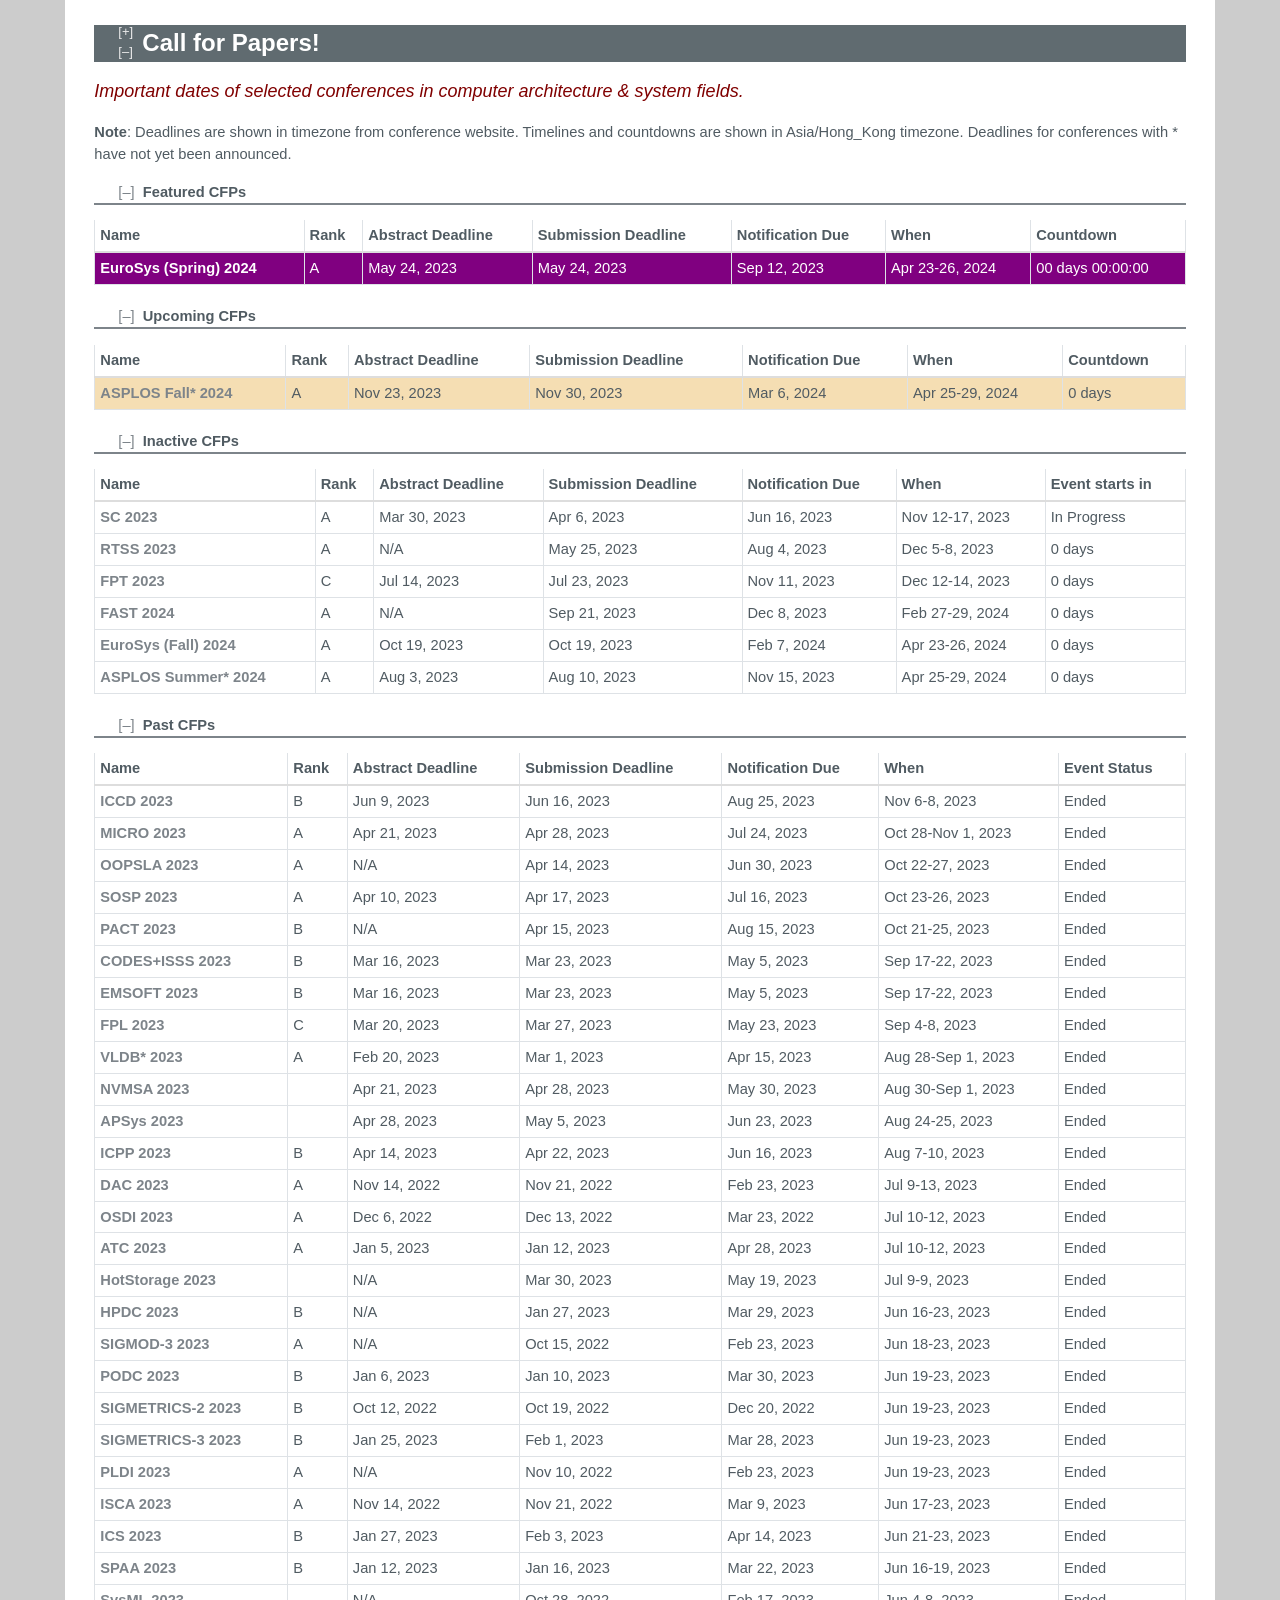
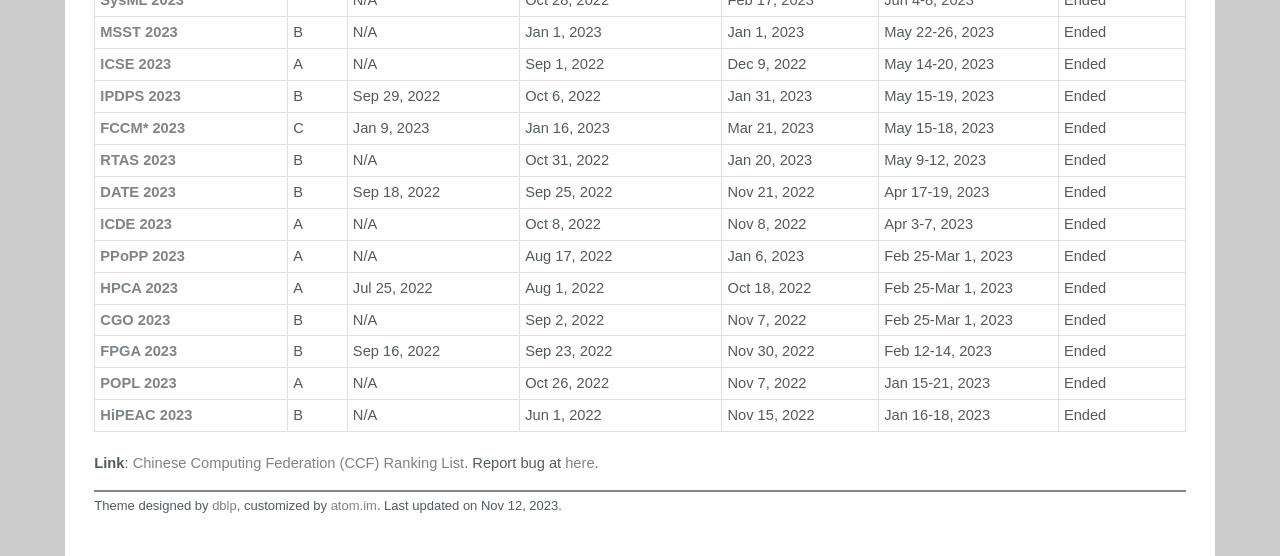
==== commit f4def59c: "deploy: 74f1f2097d06f470bd40d32255d3997ac44f8871" ====
--- a/index.html
+++ b/index.html
@@ -138,7 +138,7 @@
 							<td>Jun 16, 2023</td>
 							<td>Nov 12-17, 2023</td>
 							<td>
-								<div data-countdown="2023-11-12 08:00:00"></div>
+								In Progress
 							</td>
 						</tr>
 
@@ -796,7 +796,7 @@
 	<div class="clear-both"></div>
 	<div id="footer">
 		<div class="info">
-			<p>Theme designed by <a href="https://dblp.uni-trier.de/">dblp</a>, customized by <a href="https://atom.im">atom.im</a>. Last updated on Nov 9, 2023.</p>
+			<p>Theme designed by <a href="https://dblp.uni-trier.de/">dblp</a>, customized by <a href="https://atom.im">atom.im</a>. Last updated on Nov 12, 2023.</p>
 		</div>
 	</div>
 
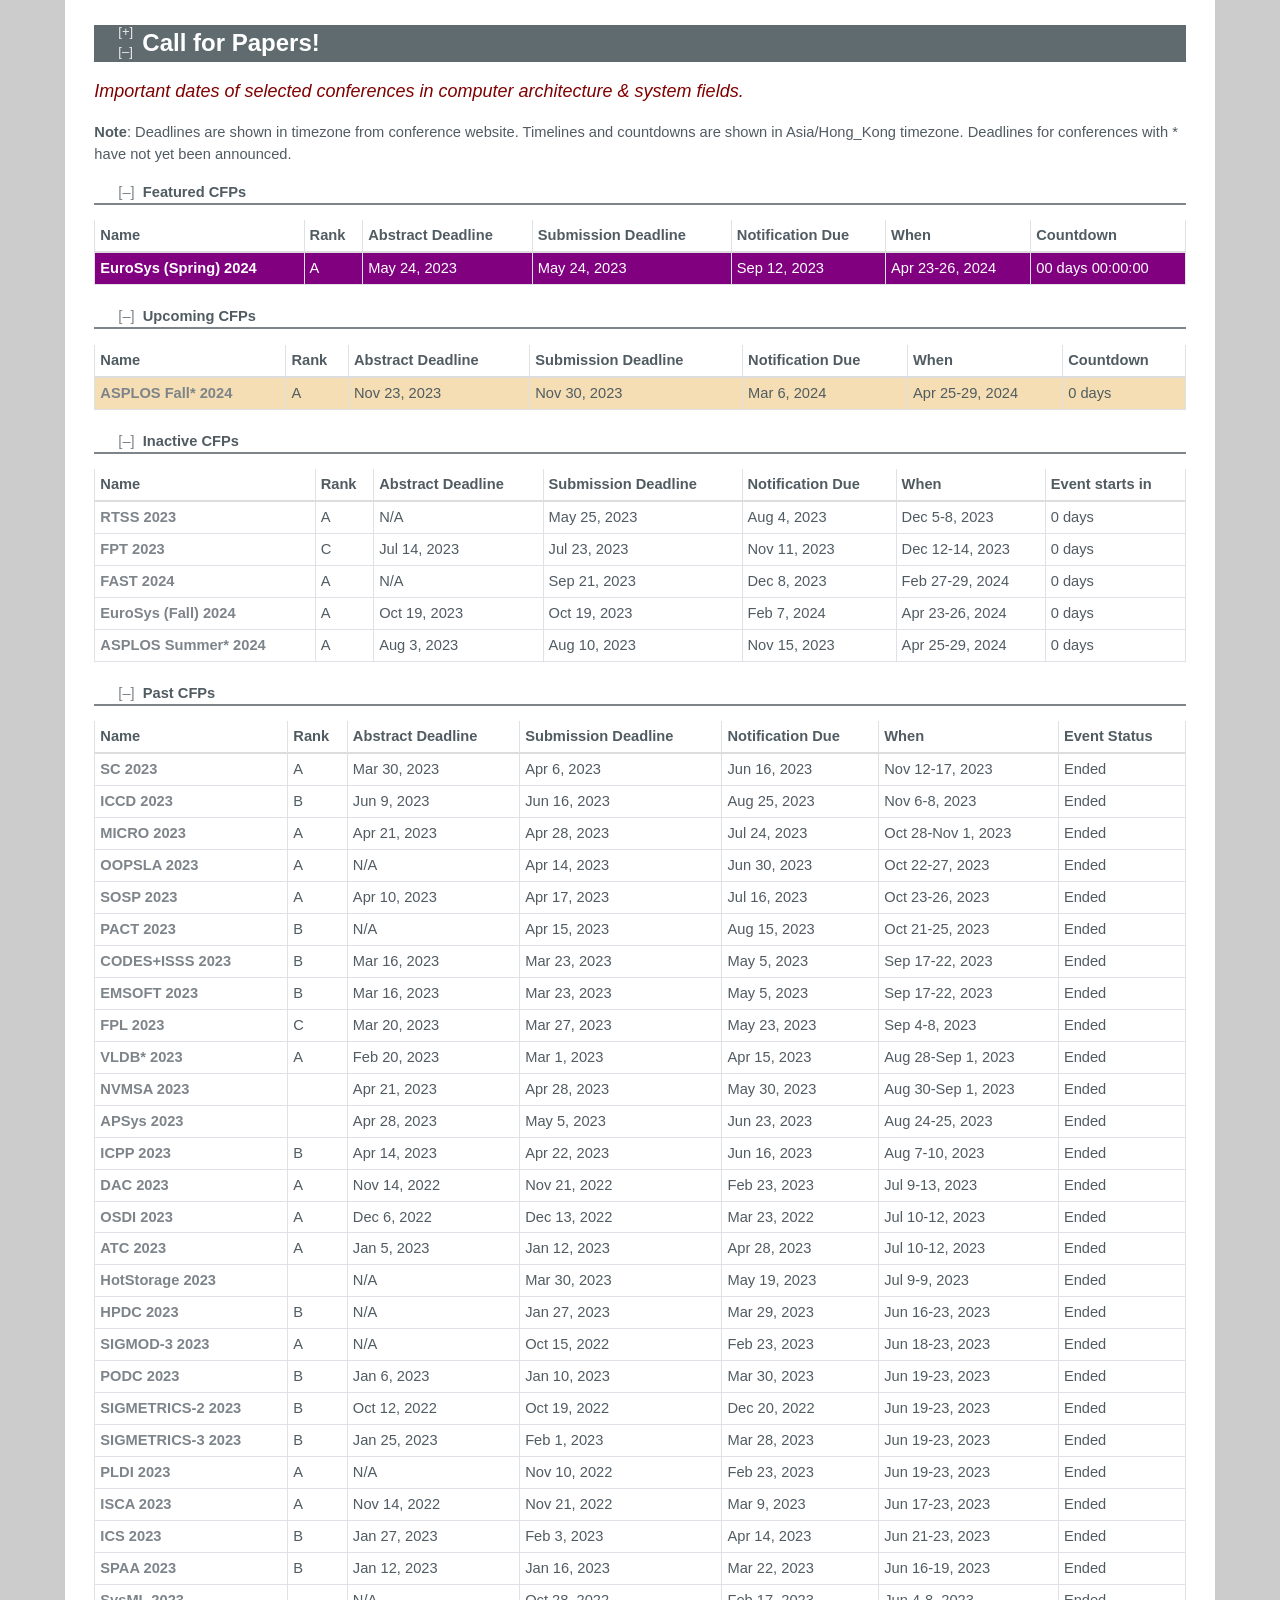
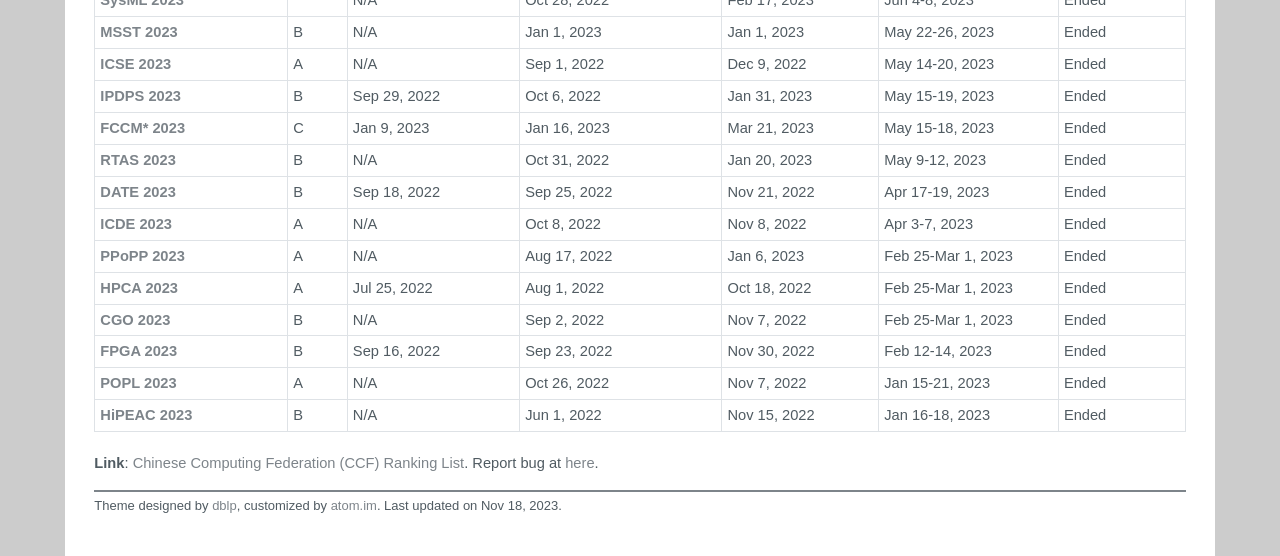
==== commit cbaeb261: "deploy: 74f1f2097d06f470bd40d32255d3997ac44f8871" ====
--- a/index.html
+++ b/index.html
@@ -130,20 +130,6 @@
 					<tbody>
 						<tr class="item" style="background-color:white">
 							<th scope="row">
-								<a href="https://sc23.supercomputing.org" target="_blank">SC 2023</a>
-							</th>
-							<td>A</td>
-							<td>Mar 30, 2023</td>
-							<td>Apr 6, 2023</td>
-							<td>Jun 16, 2023</td>
-							<td>Nov 12-17, 2023</td>
-							<td>
-								In Progress
-							</td>
-						</tr>
-
-						<tr class="item" style="background-color:white">
-							<th scope="row">
 								<a href="http://2023.rtss.org/" target="_blank">RTSS 2023</a>
 							</th>
 							<td>A</td>
@@ -239,6 +225,20 @@
 					<tbody>
 						<tr class="item" style="background-color:white">
 							<th scope="row">
+								<a href="https://sc23.supercomputing.org" target="_blank">SC 2023</a>
+							</th>
+							<td>A</td>
+							<td>Mar 30, 2023</td>
+							<td>Apr 6, 2023</td>
+							<td>Jun 16, 2023</td>
+							<td>Nov 12-17, 2023</td>
+							<td>
+								Ended
+							</td>
+						</tr>
+
+						<tr class="item" style="background-color:white">
+							<th scope="row">
 								<a href="http://www.iccd-conf.com" target="_blank">ICCD 2023</a>
 							</th>
 							<td>B</td>
@@ -796,7 +796,7 @@
 	<div class="clear-both"></div>
 	<div id="footer">
 		<div class="info">
-			<p>Theme designed by <a href="https://dblp.uni-trier.de/">dblp</a>, customized by <a href="https://atom.im">atom.im</a>. Last updated on Nov 12, 2023.</p>
+			<p>Theme designed by <a href="https://dblp.uni-trier.de/">dblp</a>, customized by <a href="https://atom.im">atom.im</a>. Last updated on Nov 18, 2023.</p>
 		</div>
 	</div>
 
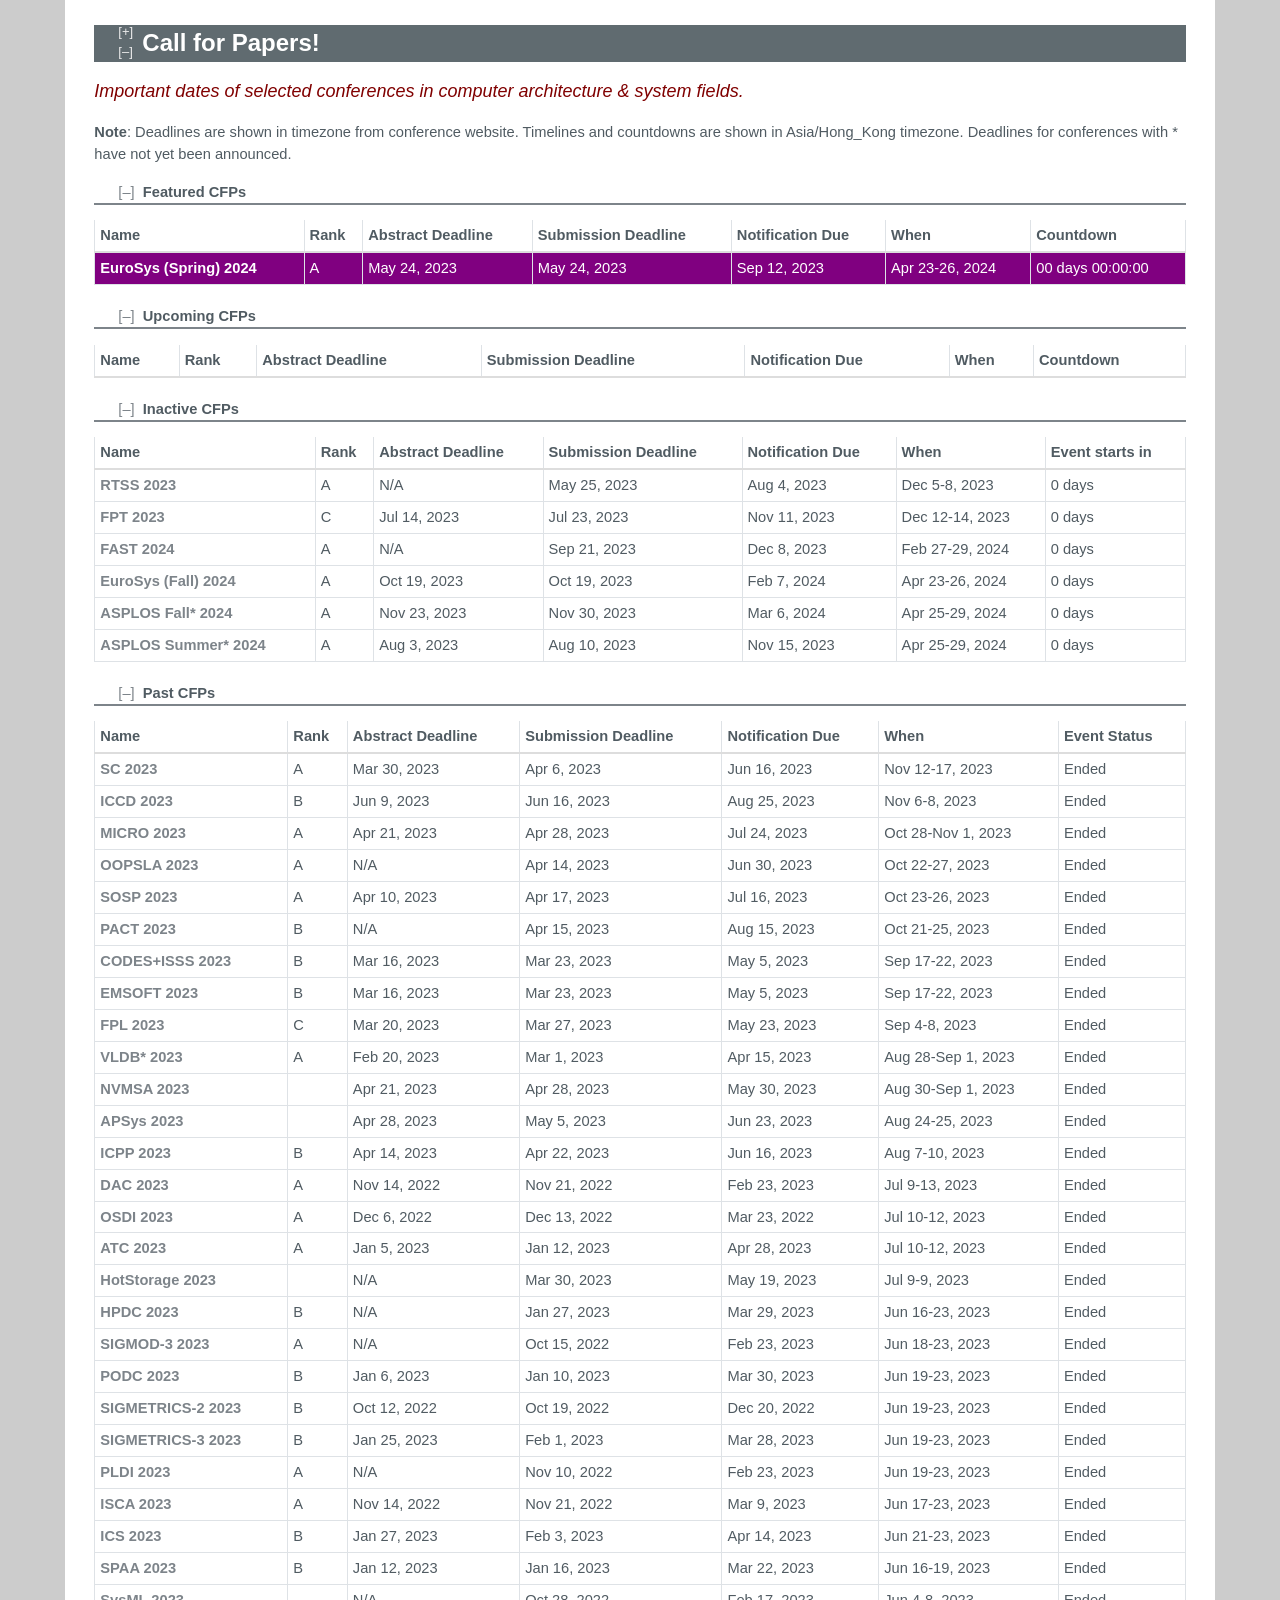
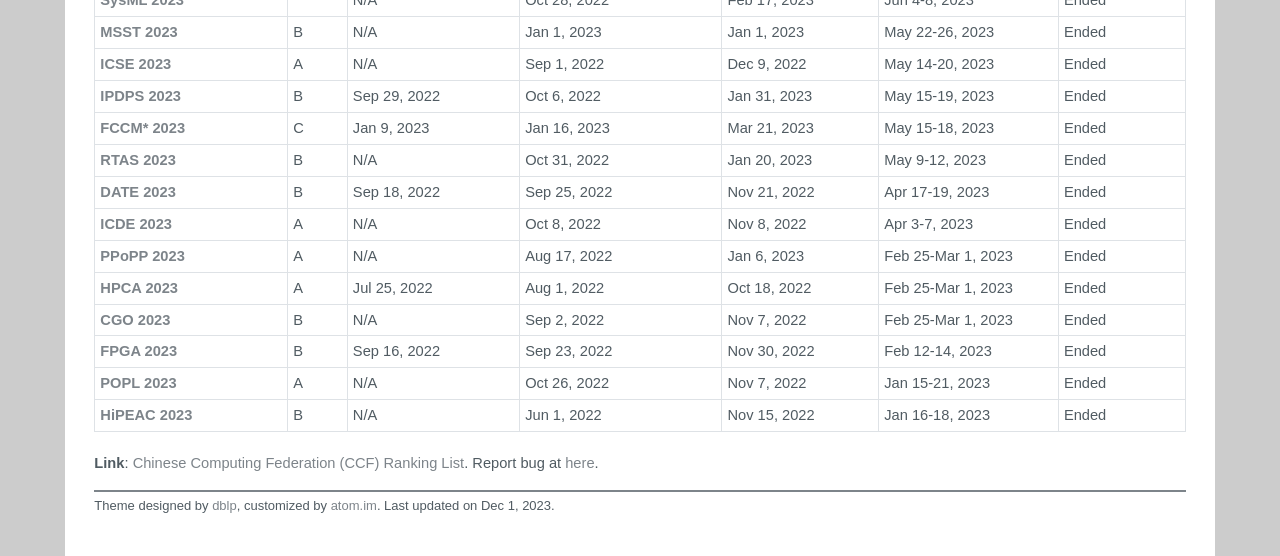
==== commit 023f488f: "deploy: 74f1f2097d06f470bd40d32255d3997ac44f8871" ====
--- a/index.html
+++ b/index.html
@@ -89,20 +89,6 @@
 						</tr>
 					</thead>
 					<tbody>
-						<tr class="item" style="background-color:Wheat">
-							<th scope="row">
-								<a href="https://asplos-conference.org/" target="_blank">ASPLOS Fall* 2024</a>
-							</th>
-							<td>A</td>
-							<td>Nov 23, 2023</td>
-							<td>Nov 30, 2023</td>
-							<td>Mar 6, 2024</td>
-							<td>Apr 25-29, 2024</td>
-							<td>
-								<div data-countdown="2023-12-01 05:59:59"></div>
-							</td>
-						</tr>
-
 					</tbody>
 				</table>
 			</div>
@@ -186,6 +172,20 @@
 
 						<tr class="item" style="background-color:white">
 							<th scope="row">
+								<a href="https://asplos-conference.org/" target="_blank">ASPLOS Fall* 2024</a>
+							</th>
+							<td>A</td>
+							<td>Nov 23, 2023</td>
+							<td>Nov 30, 2023</td>
+							<td>Mar 6, 2024</td>
+							<td>Apr 25-29, 2024</td>
+							<td>
+								<div data-countdown="2024-04-25 08:00:00"></div>
+							</td>
+						</tr>
+
+						<tr class="item" style="background-color:white">
+							<th scope="row">
 								<a href="https://asplos-conference.org/" target="_blank">ASPLOS Summer* 2024</a>
 							</th>
 							<td>A</td>
@@ -796,7 +796,7 @@
 	<div class="clear-both"></div>
 	<div id="footer">
 		<div class="info">
-			<p>Theme designed by <a href="https://dblp.uni-trier.de/">dblp</a>, customized by <a href="https://atom.im">atom.im</a>. Last updated on Nov 18, 2023.</p>
+			<p>Theme designed by <a href="https://dblp.uni-trier.de/">dblp</a>, customized by <a href="https://atom.im">atom.im</a>. Last updated on Dec 1, 2023.</p>
 		</div>
 	</div>
 
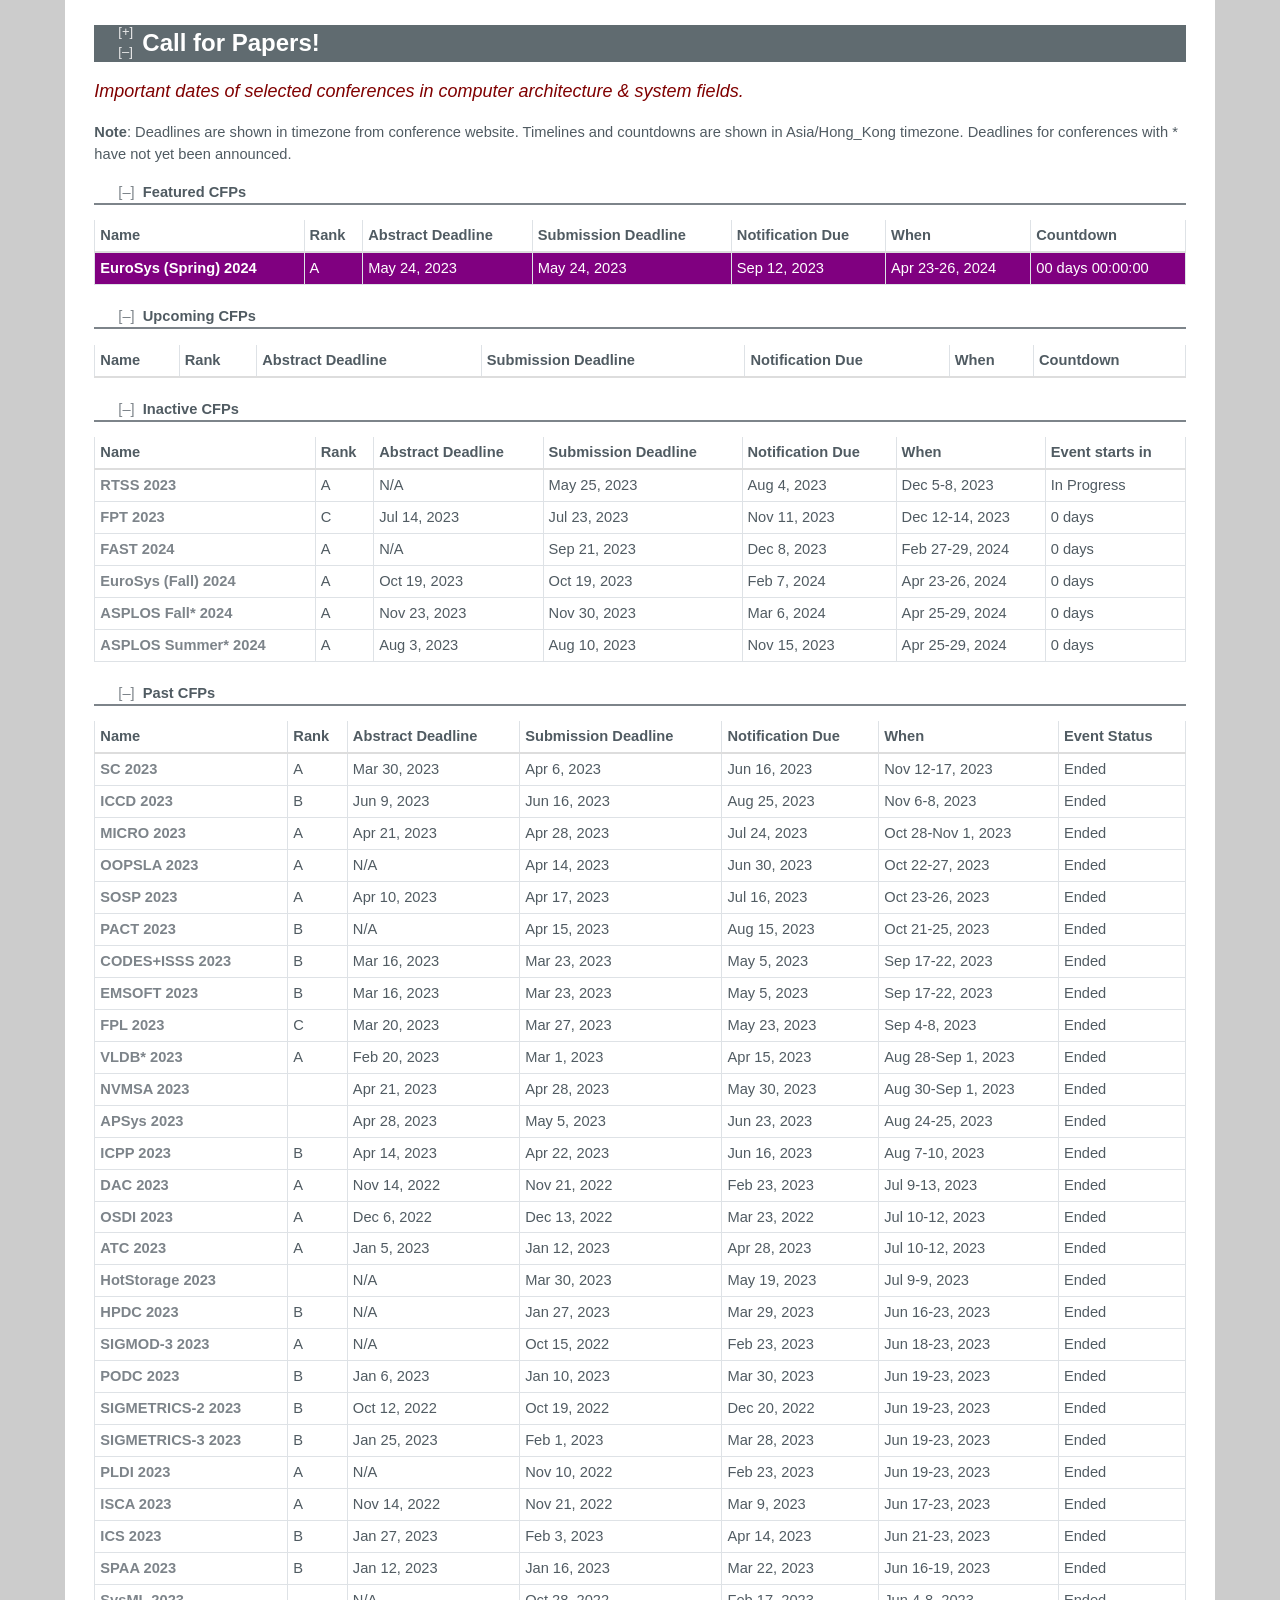
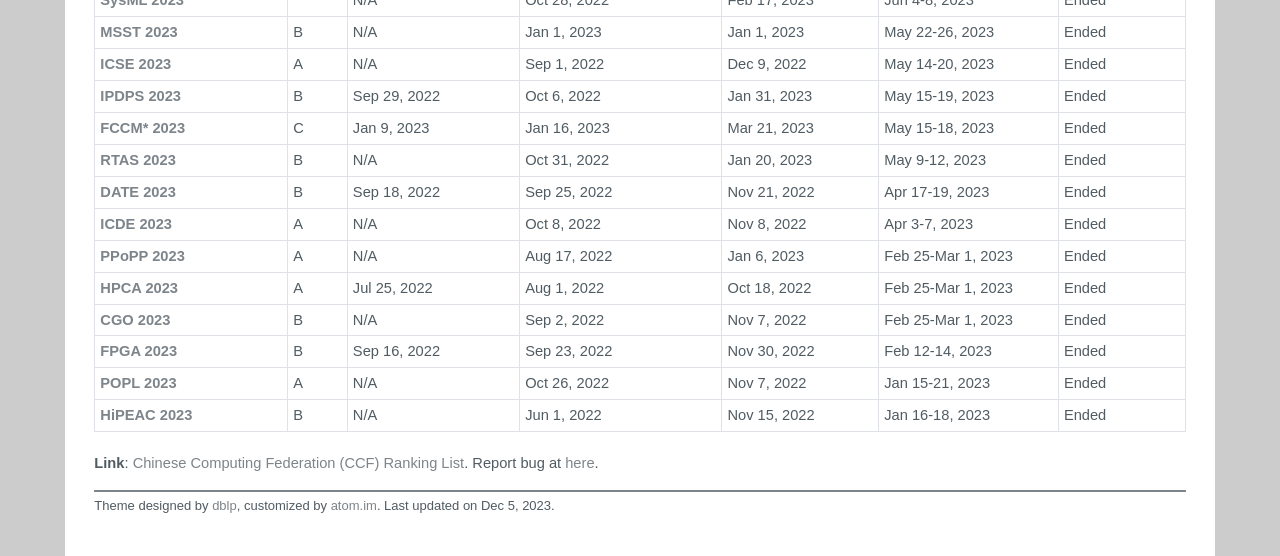
==== commit 32a0ae57: "deploy: 74f1f2097d06f470bd40d32255d3997ac44f8871" ====
--- a/index.html
+++ b/index.html
@@ -124,7 +124,7 @@
 							<td>Aug 4, 2023</td>
 							<td>Dec 5-8, 2023</td>
 							<td>
-								<div data-countdown="2023-12-05 08:00:00"></div>
+								In Progress
 							</td>
 						</tr>
 
@@ -796,7 +796,7 @@
 	<div class="clear-both"></div>
 	<div id="footer">
 		<div class="info">
-			<p>Theme designed by <a href="https://dblp.uni-trier.de/">dblp</a>, customized by <a href="https://atom.im">atom.im</a>. Last updated on Dec 1, 2023.</p>
+			<p>Theme designed by <a href="https://dblp.uni-trier.de/">dblp</a>, customized by <a href="https://atom.im">atom.im</a>. Last updated on Dec 5, 2023.</p>
 		</div>
 	</div>
 
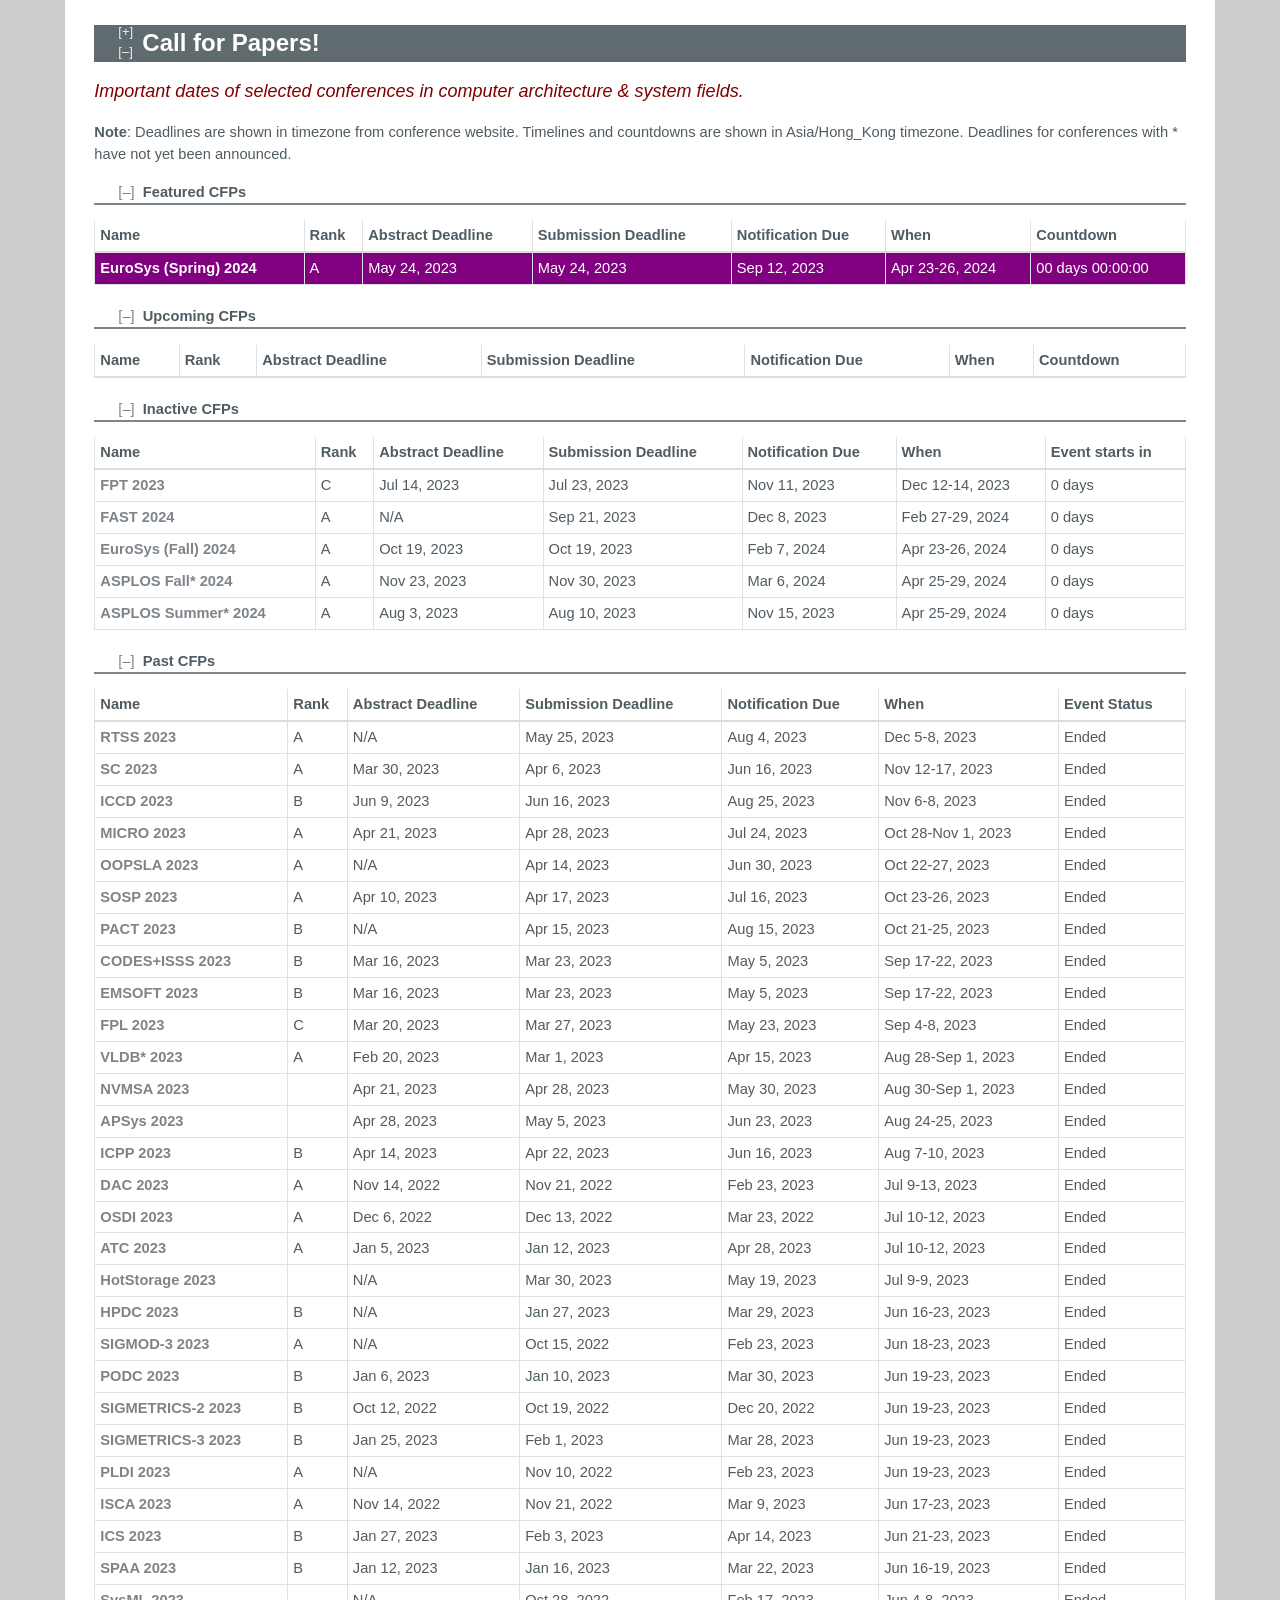
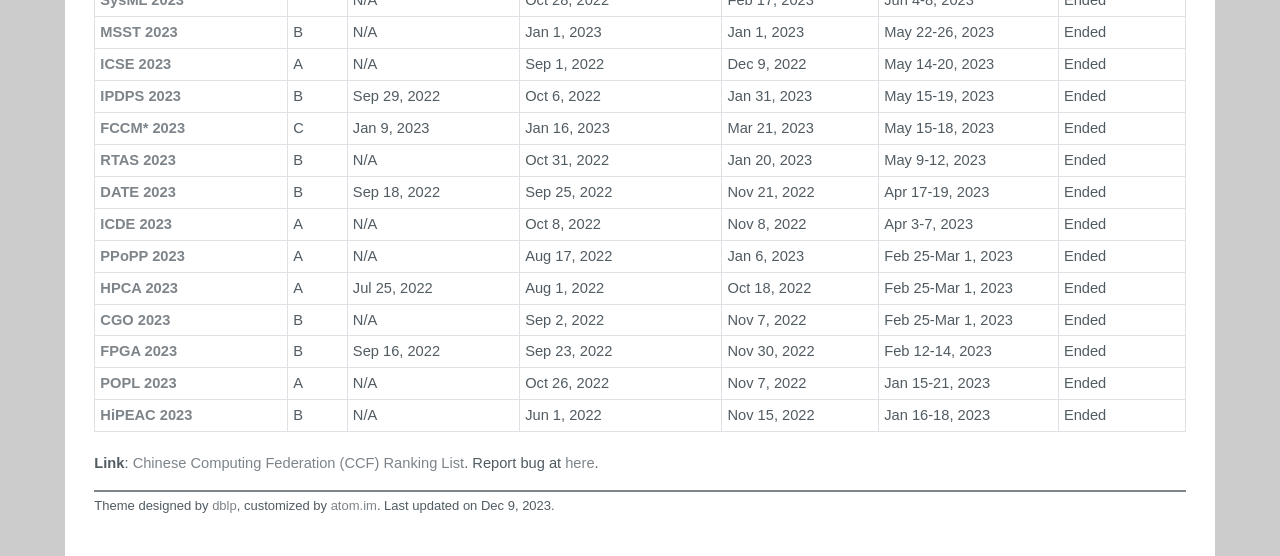
==== commit 13407961: "deploy: 74f1f2097d06f470bd40d32255d3997ac44f8871" ====
--- a/index.html
+++ b/index.html
@@ -116,20 +116,6 @@
 					<tbody>
 						<tr class="item" style="background-color:white">
 							<th scope="row">
-								<a href="http://2023.rtss.org/" target="_blank">RTSS 2023</a>
-							</th>
-							<td>A</td>
-							<td>N/A</td>
-							<td>May 25, 2023</td>
-							<td>Aug 4, 2023</td>
-							<td>Dec 5-8, 2023</td>
-							<td>
-								In Progress
-							</td>
-						</tr>
-
-						<tr class="item" style="background-color:white">
-							<th scope="row">
 								<a href="http://www.icfpt.org/" target="_blank">FPT 2023</a>
 							</th>
 							<td>C</td>
@@ -225,6 +211,20 @@
 					<tbody>
 						<tr class="item" style="background-color:white">
 							<th scope="row">
+								<a href="http://2023.rtss.org/" target="_blank">RTSS 2023</a>
+							</th>
+							<td>A</td>
+							<td>N/A</td>
+							<td>May 25, 2023</td>
+							<td>Aug 4, 2023</td>
+							<td>Dec 5-8, 2023</td>
+							<td>
+								Ended
+							</td>
+						</tr>
+
+						<tr class="item" style="background-color:white">
+							<th scope="row">
 								<a href="https://sc23.supercomputing.org" target="_blank">SC 2023</a>
 							</th>
 							<td>A</td>
@@ -796,7 +796,7 @@
 	<div class="clear-both"></div>
 	<div id="footer">
 		<div class="info">
-			<p>Theme designed by <a href="https://dblp.uni-trier.de/">dblp</a>, customized by <a href="https://atom.im">atom.im</a>. Last updated on Dec 5, 2023.</p>
+			<p>Theme designed by <a href="https://dblp.uni-trier.de/">dblp</a>, customized by <a href="https://atom.im">atom.im</a>. Last updated on Dec 9, 2023.</p>
 		</div>
 	</div>
 
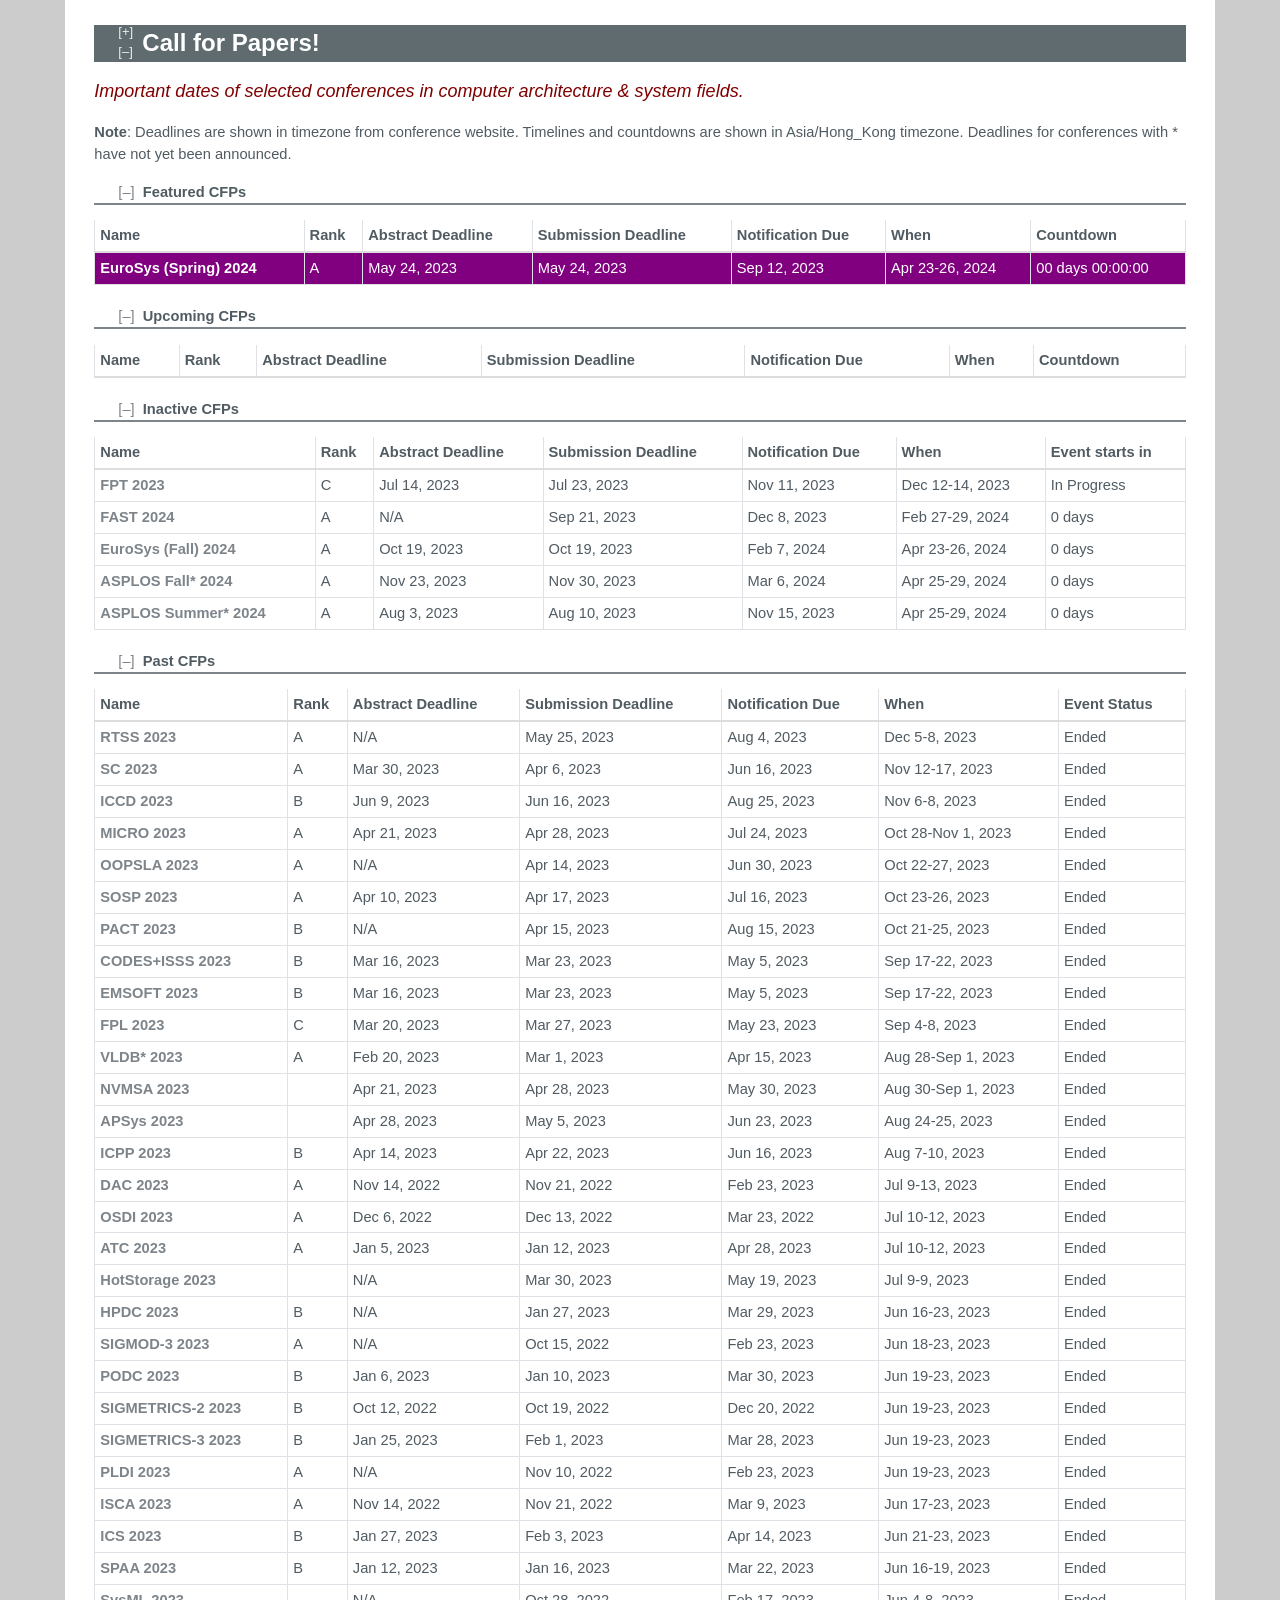
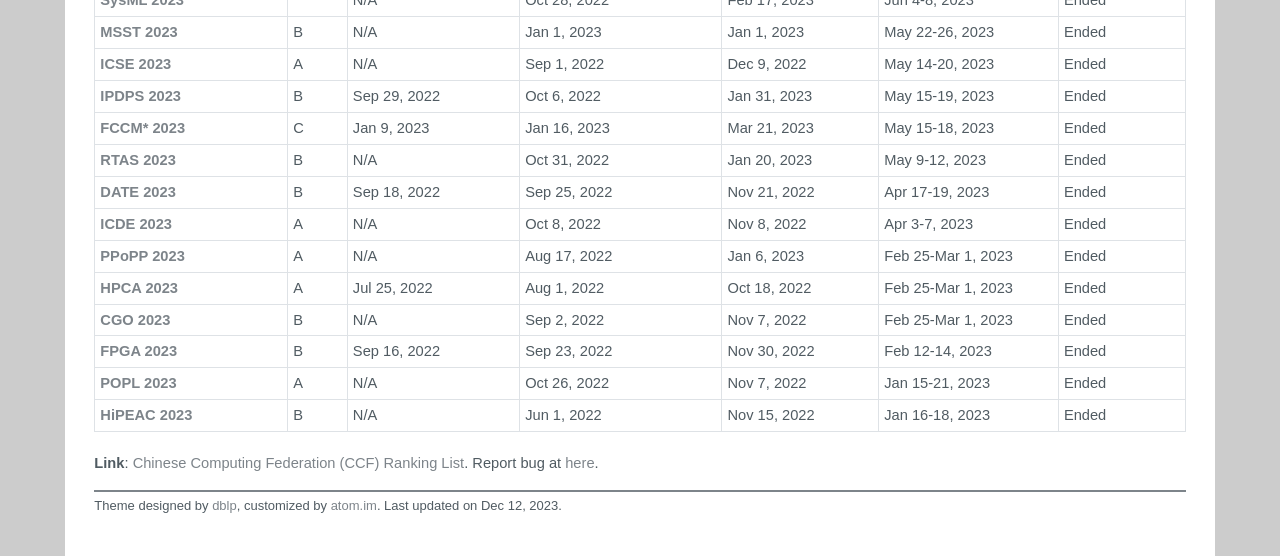
==== commit 4d66e127: "deploy: 74f1f2097d06f470bd40d32255d3997ac44f8871" ====
--- a/index.html
+++ b/index.html
@@ -124,7 +124,7 @@
 							<td>Nov 11, 2023</td>
 							<td>Dec 12-14, 2023</td>
 							<td>
-								<div data-countdown="2023-12-12 08:00:00"></div>
+								In Progress
 							</td>
 						</tr>
 
@@ -796,7 +796,7 @@
 	<div class="clear-both"></div>
 	<div id="footer">
 		<div class="info">
-			<p>Theme designed by <a href="https://dblp.uni-trier.de/">dblp</a>, customized by <a href="https://atom.im">atom.im</a>. Last updated on Dec 9, 2023.</p>
+			<p>Theme designed by <a href="https://dblp.uni-trier.de/">dblp</a>, customized by <a href="https://atom.im">atom.im</a>. Last updated on Dec 12, 2023.</p>
 		</div>
 	</div>
 
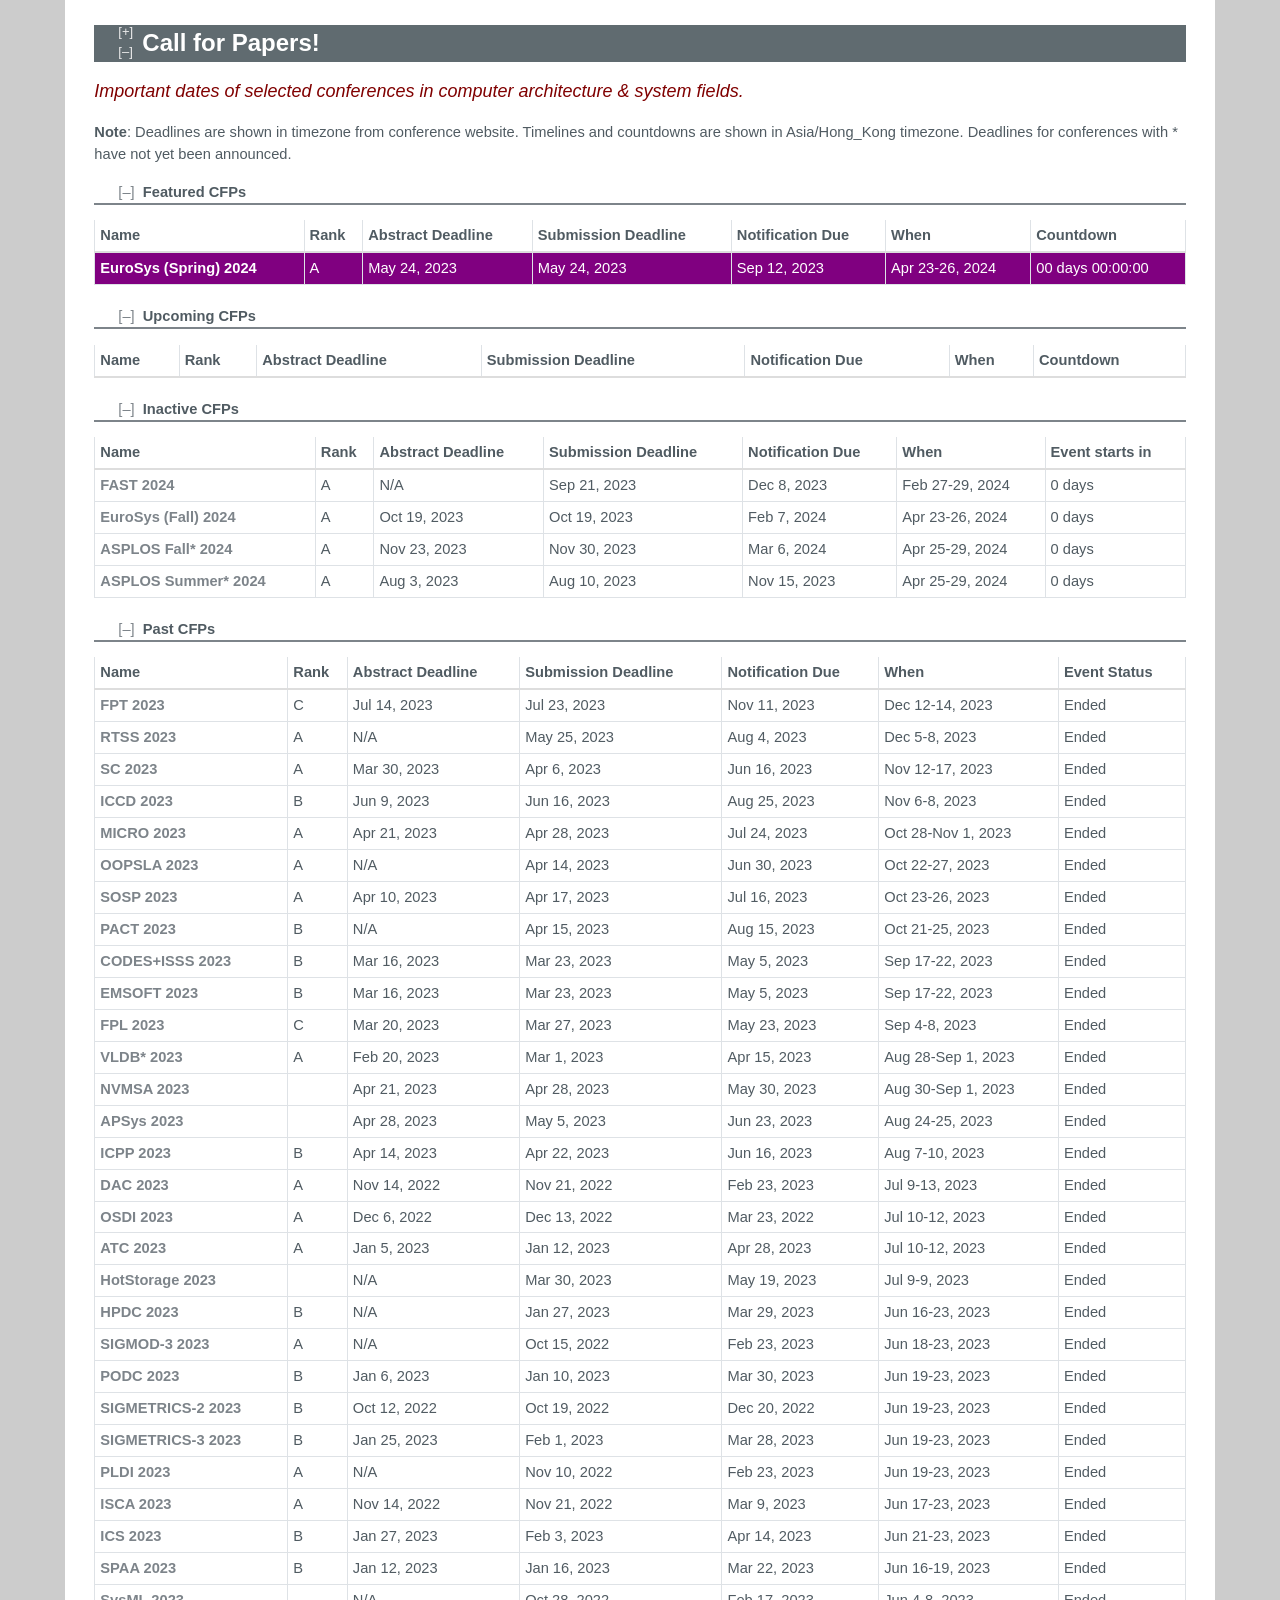
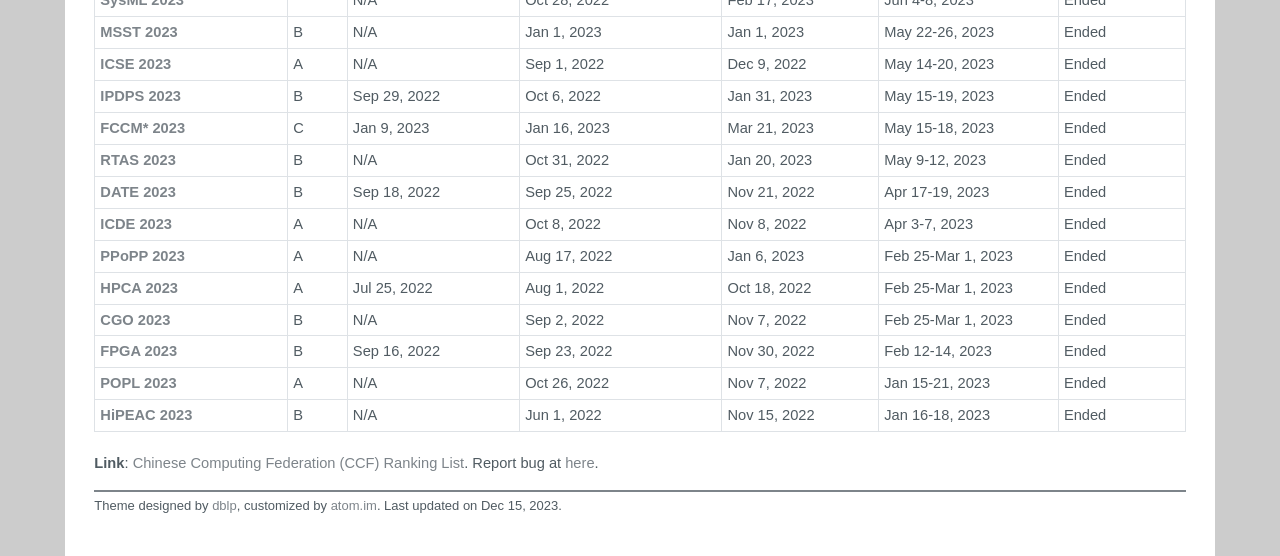
==== commit 4252a80c: "deploy: 74f1f2097d06f470bd40d32255d3997ac44f8871" ====
--- a/index.html
+++ b/index.html
@@ -116,20 +116,6 @@
 					<tbody>
 						<tr class="item" style="background-color:white">
 							<th scope="row">
-								<a href="http://www.icfpt.org/" target="_blank">FPT 2023</a>
-							</th>
-							<td>C</td>
-							<td>Jul 14, 2023</td>
-							<td>Jul 23, 2023</td>
-							<td>Nov 11, 2023</td>
-							<td>Dec 12-14, 2023</td>
-							<td>
-								In Progress
-							</td>
-						</tr>
-
-						<tr class="item" style="background-color:white">
-							<th scope="row">
 								<a href="https://www.usenix.org/conference/fast24/call-for-papers" target="_blank">FAST 2024</a>
 							</th>
 							<td>A</td>
@@ -211,6 +197,20 @@
 					<tbody>
 						<tr class="item" style="background-color:white">
 							<th scope="row">
+								<a href="http://www.icfpt.org/" target="_blank">FPT 2023</a>
+							</th>
+							<td>C</td>
+							<td>Jul 14, 2023</td>
+							<td>Jul 23, 2023</td>
+							<td>Nov 11, 2023</td>
+							<td>Dec 12-14, 2023</td>
+							<td>
+								Ended
+							</td>
+						</tr>
+
+						<tr class="item" style="background-color:white">
+							<th scope="row">
 								<a href="http://2023.rtss.org/" target="_blank">RTSS 2023</a>
 							</th>
 							<td>A</td>
@@ -796,7 +796,7 @@
 	<div class="clear-both"></div>
 	<div id="footer">
 		<div class="info">
-			<p>Theme designed by <a href="https://dblp.uni-trier.de/">dblp</a>, customized by <a href="https://atom.im">atom.im</a>. Last updated on Dec 12, 2023.</p>
+			<p>Theme designed by <a href="https://dblp.uni-trier.de/">dblp</a>, customized by <a href="https://atom.im">atom.im</a>. Last updated on Dec 15, 2023.</p>
 		</div>
 	</div>
 
